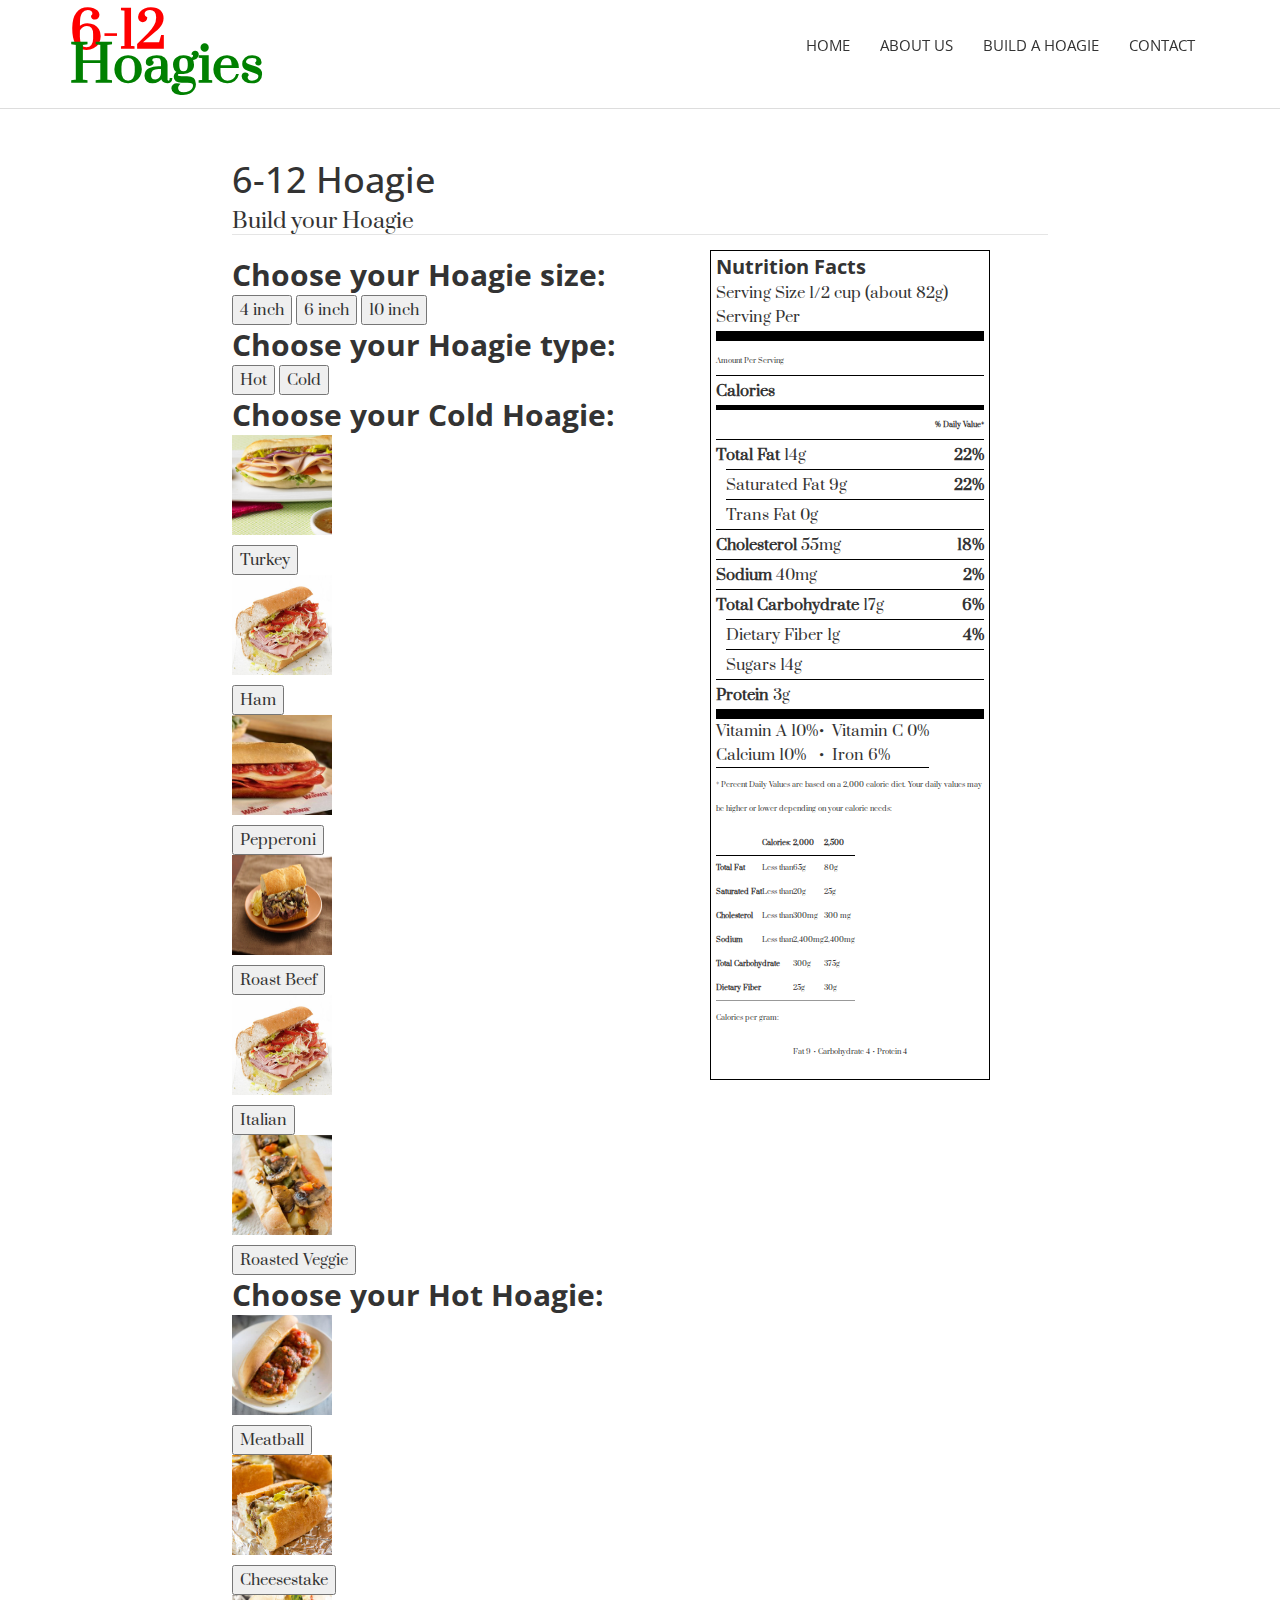
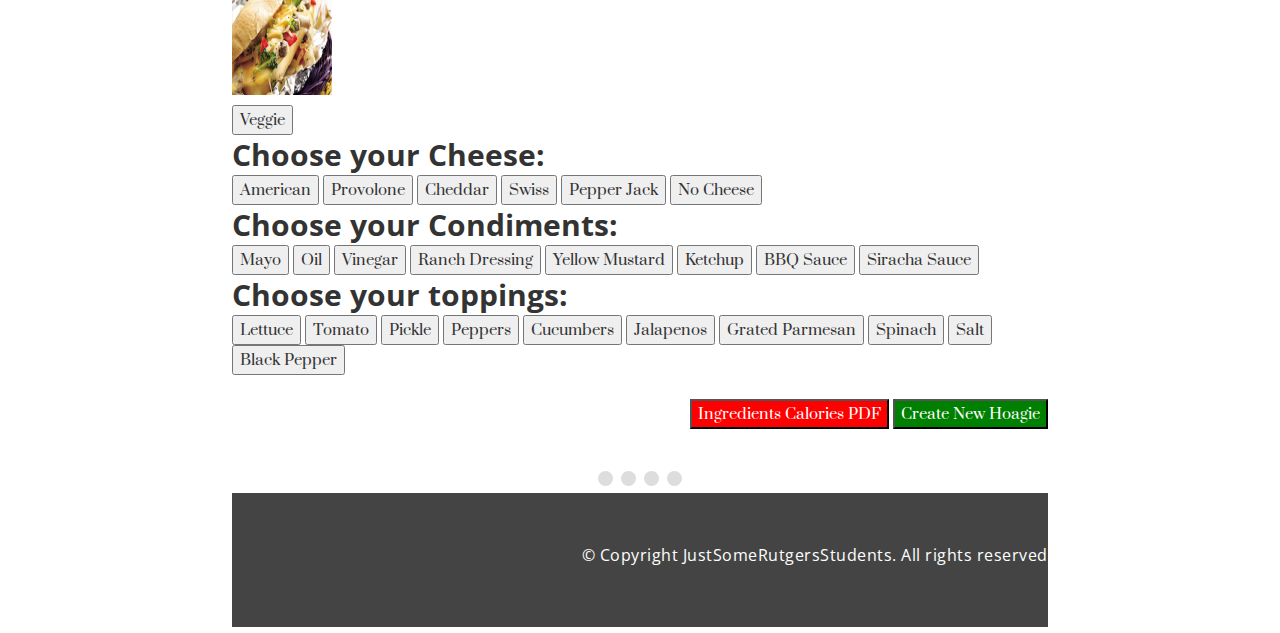
==== HB.html @ 0951b89b "6-12 Website" ====
<!DOCTYPE html>
<html lang="en">
  <head>
    <meta charset="utf-8">
    <meta http-equiv="X-UA-Compatible" content="IE=edge">
    <meta name="viewport" content="width=device-width, initial-scale=1">    
    <title>6-12 | Home</title>

    <!-- Favicon -->
    <link rel="shortcut icon" href="assets/img/favicon.ico" type="image/x-icon">

    <!-- Font awesome -->
    <link href="assets/css/font-awesome.css" rel="stylesheet">
    <!-- Bootstrap -->
    <link href="assets/css/bootstrap.css" rel="stylesheet">     
    <!-- Theme color -->
    <link id="switcher" href="assets/css/theme-color/red-theme.css" rel="stylesheet">     
    <!-- Main style sheet -->
    <link href="style.css" rel="stylesheet">    

   
    <!-- Google Fonts -->

    <!-- Prata for body  -->
    <link href='https://fonts.googleapis.com/css?family=Prata' rel='stylesheet' type='text/css'>
    <!-- Tangerine for small title -->
    <link href='https://fonts.googleapis.com/css?family=Tangerine' rel='stylesheet' type='text/css'>   
    <!-- Open Sans for title -->
    <link href='https://fonts.googleapis.com/css?family=Open+Sans' rel='stylesheet' type='text/css'>

  </head>
  <body>

  <!-- Start header section -->
  <header id="mu-header">  
    <nav class="navbar navbar-default mu-main-navbar" role="navigation">  
      <div class="container">
        <div class="navbar-header">
          <!-- FOR MOBILE VIEW COLLAPSED BUTTON -->
          <button type="button" class="navbar-toggle collapsed" data-toggle="collapse" data-target="#navbar" aria-expanded="false" aria-controls="navbar">
            <span class="sr-only">Toggle navigation</span>
            <span class="icon-bar"></span>
            <span class="icon-bar"></span>
            <span class="icon-bar"></span>
          </button>

          <!-- LOGO -->       

           <!--  Text based logo  -->
          <a class="navbar-brand1" href="index.html"><p style="color:red;">6-12</p><span><p style="color:green;">Hoagies</p></span></a> 

		      <!--  Image based logo  -->
          <!-- <a class="navbar-brand" href="index.html"><img src="assets/img/logo.png" alt="Logo img"></a>  -->
         

        </div>
        <div id="navbar" class="navbar-collapse collapse">
          <ul id="top-menu" class="nav navbar-nav navbar-right mu-main-nav">
            <li><a href="index.html">HOME</a></li>
            <li><a href="#mu-about-us">ABOUT US</a></li>                       
            <li><a href="hoagie_builder.html">BUILD A HOAGIE</a></li>                       
            <li><a href="#mu-contact">CONTACT</a></li> 
          </ul>                            
        </div><!--/.nav-collapse -->       
      </div>          
    </nav> 
  </header>
  <!-- End header section -->

	<!---Hoagie Builder Form Starts -->
	<form id="regForm" action="hoagie_builder_results.html">


	<h1>6-12 Hoagie </h1>

	<fieldset>
		<legend> Build your Hoagie </legend>

		<h2>Choose your Hoagie size:</h2>
		<div class="choosers" id="size"> 
			<button type="button" id="btn--4 inch"> 4 inch </button>
			<button type="button" id="btn--6 inch"> 6 inch </button>
			<button type="button" id="btn--10 inch"> 10 inch </button>
		</div>

		<h2>Choose your Hoagie type:</h2>
		<div class="choosers" id="type"> 
			<button type="button" id="Hot"> Hot </button>
			<button type="button" id="Cold"> Cold </button>
		</div>

		<h2>Choose your Cold Hoagie:</h2>
		<div class="choosers" id="coldType">
			<p><img src="assets/img/turkeyhoagie.jpg" alt="Turkey Hoagie" height="100" width="100"></p>
			<button type="button" id="btn--Turkey"> Turkey </button>
			<p><img src="assets/img/ham.jpeg" alt="Ham Hoagie" height="100" width="100"></p>
			<button type="button" id="btn--Ham"> Ham </button>
			<p><img src="assets/img/pepperoni.jpg" alt="Pepperoni Hoagie" height="100" width="100"></p>
			<button type="button" id="btn--Pepperoni"> Pepperoni </button>
			<p><img src="assets/img/roastbeef.jpg" alt="Roast Beef" height="100" width="100"></p>
			<button type="button" id="btn--Roast Beef"> Roast Beef </button>
			<p><img src="assets/img/italian.jpeg" alt="Italian" height="100" width="100"></p>
			<button type="button" id="btn--Italian"> Italian </button>
			<p><img src="assets/img/roastedveg.jpg" alt="Roasted Vegetables" height="100" width="100"></p>
			<button type="button" id="btn--Roasted Veggie"> Roasted Veggie </button>
			
		</div>

		<h2>Choose your Hot Hoagie:</h2>
		<div class="choosers" id="hotType">
			<p><img src="assets/img/meatball.jpg" alt="Meatball" height="100" width="100"></p>
			<button type="button" id="btn--Meatball"> Meatball </button>
			<p><img src="assets/img/cheesesteak.jpg" alt="Cheesesteak" height="100" width="100"></p>
			<button type="button" id="btn--Cheesestake"> Cheesestake </button>
			<p><img src="assets/img/hotveggie.jpg" alt="Veggie" height="100" width="100"></p>
			<button type="button" id="btn--Veggie"> Veggie </button>
		</div>

			<h2>Choose your Cheese:</h2>
		<div class="choosers" id="cheeses">
			<button type="button" id="btn--American"> American </button>
			<button type="button" id="btn--Provolone"> Provolone </button>
			<button type="button" id="btn--Cheddar"> Cheddar </button>
			<button type="button" id="btn--Swiss"> Swiss </button>
      		<button type="button" id="btn--Pepper Jack"> Pepper Jack </button>
      		<button type="button" id="btn--No Cheese"> No Cheese </button>
		</div>

		<h2>Choose your Condiments:</h2>
		<div class="choosers" id="condiments">

			<button type="button" id="btn--Mayo"> Mayo </button>
      		<button type="button" id="btn--Oil"> Oil </button>
      		<button type="button" id="btn--Vinegar"> Vinegar </button>
      		<button type="button" id="btn--Ranch Dressing"> Ranch Dressing </button>
      		<button type="button" id="btn--Yellow Mustard"> Yellow Mustard </button>
      		<button type="button" id="btn--Ketchup"> Ketchup </button>
			<button type="button" id="btn--BBQ Sauce"> BBQ Sauce </button>
			<button type="button" id="btn--Siracha Sauce"> Siracha Sauce </button>
		</div>

		<h2>Choose your toppings:</h2>
		<div class="choosers" id="topping">
			<button type="button" id="btn--Lettuce"> Lettuce </button>
			<button type="button" id="btn--Tomato"> Tomato </button>
			<button type="button" id="btn--Pickle"> Pickle </button>
			<button type="button" id="btn--Peppers"> Peppers </button>
			<button type="button" id="btn--Cucumbers"> Cucumbers </button>	
			<button type="button" id="btn--Jalapenos"> Jalapenos </button>	
			<button type="button" id="btn--Grated Parmesan"> Grated Parmesan </button>
			<button type="button" id="btn--Spinach"> Spinach </button>
			<button type="button" id="btn--Salt"> Salt </button>
			<button type="button" id="btn--Black Peppers"> Black Pepper </button>      
		</div>


<!---Hoagie Builder Form Results  -->
<div class="formresults">
<section class="performance-facts">
  <header class="performance-facts__header">
    <h1 class="performance-facts__title">Nutrition Facts</h1>
    <p>Serving Size 1/2 cup (about 82g)
      <p>Serving Per </p>
  </header>
  <table class="performance-facts__table">
    <thead>
      <tr>
        <th colspan="3" class="small-info">
          Amount Per Serving
        </th>
      </tr>
    </thead>
    <tbody>
      <tr>
        <th colspan="2">
          <b>Calories</b>
        </th>
        <td>
    <div id="totalEl">
	</div>
        </td>
      </tr>
      <tr class="thick-row">
        <td colspan="3" class="small-info">
          <b>% Daily Value*</b>
        </td>
      </tr>
      <tr>
        <th colspan="2">
          <b>Total Fat</b>
          14g
        </th>
        <td>
          <b>22%</b>
        </td>
      </tr>
      <tr>
        <td class="blank-cell">
        </td>
        <th>
          Saturated Fat
          9g
        </th>
        <td>
          <b>22%</b>
        </td>
      </tr>
      <tr>
        <td class="blank-cell">
        </td>
        <th>
          Trans Fat
          0g
        </th>
        <td>
        </td>
      </tr>
      <tr>
        <th colspan="2">
          <b>Cholesterol</b>
          55mg
        </th>
        <td>
          <b>18%</b>
        </td>
      </tr>
      <tr>
        <th colspan="2">
          <b>Sodium</b>
          40mg
        </th>
        <td>
          <b>2%</b>
        </td>
      </tr>
      <tr>
        <th colspan="2">
          <b>Total Carbohydrate</b>
          17g
        </th>
        <td>
          <b>6%</b>
        </td>
      </tr>
      <tr>
        <td class="blank-cell">
        </td>
        <th>
          Dietary Fiber
          1g
        </th>
        <td>
          <b>4%</b>
        </td>
      </tr>
      <tr>
        <td class="blank-cell">
        </td>
        <th>
          Sugars
          14g
        </th>
        <td>
        </td>
      </tr>
      <tr class="thick-end">
        <th colspan="2">
          <b>Protein</b>
          3g
        </th>
        <td>
        </td>
      </tr>
    </tbody>
  </table>

  <table class="performance-facts__table--grid">
    <tbody>
      <tr>
        <td colspan="2">
          Vitamin A
          10%
        </td>
        <td>
          Vitamin C
          0%
        </td>
      </tr>
      <tr class="thin-end">
        <td colspan="2">
          Calcium
          10%
        </td>
        <td>
          Iron
          6%
        </td>
      </tr>
    </tbody>
  </table>

  <p class="small-info">* Percent Daily Values are based on a 2,000 calorie diet. Your daily values may be higher or lower depending on your calorie needs:</p>

  <table class="performance-facts__table--small small-info">
    <thead>
      <tr>
        <td colspan="2"></td>
        <th>Calories:</th>
        <th>2,000</th>
        <th>2,500</th>
      </tr>
    </thead>
    <tbody>
      <tr>
        <th colspan="2">Total Fat</th>
        <td>Less than</td>
        <td>65g</td>
        <td>80g</td>
      </tr>
      <tr>
        <td class="blank-cell"></td>
        <th>Saturated Fat</th>
        <td>Less than</td>
        <td>20g</td>
        <td>25g</td>
      </tr>
      <tr>
        <th colspan="2">Cholesterol</th>
        <td>Less than</td>
        <td>300mg</td>
        <td>300 mg</td>
      </tr>
      <tr>
        <th colspan="2">Sodium</th>
        <td>Less than</td>
        <td>2,400mg</td>
        <td>2,400mg</td>
      </tr>
      <tr>
        <th colspan="3">Total Carbohydrate</th>
        <td>300g</td>
        <td>375g</td>
      </tr>
      <tr>
        <td class="blank-cell"></td>
        <th colspan="2">Dietary Fiber</th>
        <td>25g</td>
        <td>30g</td>
      </tr>
    </tbody>
  </table>

  <p class="small-info">
    Calories per gram:
  </p>
  <p class="small-info text-center">
    Fat 9
    &bull;
    Carbohydrate 4
    &bull;
    Protein 4
  </p>

</section>
</div>
<!--hoagie builder Form Results ends-->


	

	<div id="finalSandwichEl">
	</div>
	<div id="totalEl">
	</div>








	<br>

	<div style="overflow:auto;">
  		<div style="float:right;">
    		<a href="calories.pdf"><button type="button" id="prevBtn" style="background-color: red; color: white">Ingredients Calories PDF</button></a>
    		<a href="HB.html"><button type="button" id="nextBtn" style="background-color: green; color: white">Create New Hoagie</button></a>
  		</div>
	</div>

	<div style="text-align:center;margin-top:40px;">
		<span class="step"></span>
  		<span class="step"></span>
  		<span class="step"></span>
  		<span class="step"></span>
	</div>
	</fieldset>

	<!--hoagie builder form ends-->




    <!-- Start Footer -->
  <footer id="mu-footer">
    <div class="container">
      <div class="row">
        <div class="col-md-12">
        <div class="mu-footer-area">
          <div class="mu-footer-copyright">
            <p>&copy; Copyright <a rel="nofollow" href="">JustSomeRutgersStudents</a>. All rights reserved.</p>
          </div>         
        </div>
      </div>
      </div>
    </div>
  </footer>

  	<!-- End Footer -->
  
  <!-- jQuery library -->
  <script src="assets/js/jquery.min.js"></script>  
  <!-- Include all compiled plugins (below), or include individual files as needed -->
  <script src="assets/js/bootstrap.js"></script>   
  <!-- Slick slider -->
  <script type="text/javascript" src="assets/js/slick.js"></script>
  <!-- Counter -->
  <script type="text/javascript" src="assets/js/simple-animated-counter.js"></script>
  <!-- Gallery Lightbox -->
  <script type="text/javascript" src="assets/js/jquery.magnific-popup.min.js"></script>
  <!-- Date Picker -->
  <script type="text/javascript" src="assets/js/bootstrap-datepicker.js"></script> 
  <!-- Ajax contact form  -->
  <script type="text/javascript" src="assets/js/app.js"></script>
 
  <!-- Custom js -->
  <script src="assets/js/custom.js"></script> 
  <script src="assets/js/HB-main.js"></source>
  <script src="javascripts/DOMhandler.js"></script> 

  </body>
  </html>
---- assets/css/theme-color/red-theme.css ----
/*=======================================
Template Design By MarkUps.
Author URI : http://www.markups.io/
========================================*/
.scrollToTop {
  background-color: #ee4532;
  border: 2px solid #ee4532;
}

.mu-readmore-btn,
.mu-browsmore-btn,
.mu-main-navbar .mu-main-nav li a:hover, 
.mu-main-navbar .mu-main-nav li a:focus,
.navbar-default .navbar-nav > .active > a, 
.navbar-default .navbar-nav > .active > a:hover, 
.navbar-default .navbar-nav > .active > a:focus,
.mu-top-slider .mu-top-slider-single .mu-top-slider-content .mu-slider-small-title,
.mu-about-us-right ul li:before,
.mu-title .mu-subtitle,
.mu-menu-item-nav li .media .media-body .media-heading a:hover, 
.mu-menu-item-nav li .media .media-body .media-heading a:focus,
.mu-menu-item-nav li .media .media-body .mu-menu-price,
.mu-chef-nav .slick-list li .mu-single-chef .mu-single-chef-info h4,
.mu-footer-copyright p a:hover, 
.mu-footer-copyright p a:focus,
.navbar-default .navbar-nav .open .dropdown-menu > li > a:hover, 
.navbar-default .navbar-nav .open .dropdown-menu > li > a:focus,
.mu-main-navbar .navbar-header .navbar-brand span {
  color: #ee4532;
}

.mu-readmore-btn::after,
.mu-testimonial-slider .slick-dots li,
.mu-chef-nav .slick-dots li,
.mu-top-slider .slick-dots li button,
.mu-opening-hour {
  border: 2px solid #ee4532;
}

.mu-readmore-btn:hover, 
.mu-readmore-btn:focus,
.mu-restaurant-menu li a,
.mu-testimonial-slider .slick-dots .slick-active,
.mu-chef-nav .slick-list li .mu-single-chef .mu-single-chef-social a:hover, 
.mu-chef-nav .slick-list li .mu-single-chef .mu-single-chef-social a:focus,
.mu-footer-social a:hover, 
.mu-footer-social a:hover,
.navbar-default .navbar-toggle .icon-bar,
.mu-chef-nav .slick-dots .slick-active,
.datepicker .datepicker-switch:hover, 
.datepicker .prev:hover, 
.datepicker .next:hover, 
.datepicker tfoot tr th:hover,
.datepicker table tr td.day:hover,
.mu-counter-nav li .mu-single-counter,
.mu-top-slider .slick-dots li.slick-active button::before  {
  background-color: #ee4532;
}

.mu-readmore-btn:hover::after, 
.mu-readmore-btn:focus::after,
.mu-reservation-form input[type="text"]:focus,
.mu-reservation-form input[type="email"]:focus,
.mu-reservation-form select:focus,
.mu-reservation-form textarea:focus,
.mu-contact-form input[type="text"]:focus,
.mu-contact-form input[type="email"]:focus,
.mu-contact-form textarea:focus {
  border-color: #ee4532;
}

.mu-browsmore-btn:hover, 
.mu-browsmore-btn:focus,
.mu-top-slider .slick-prev:hover, 
.mu-top-slider .slick-prev:focus,
.mu-top-slider .slick-next:hover,
.mu-top-slider .slick-next:focus,
.mu-send-btn:hover, 
.mu-send-btn:focus {
  background-color: #ee4532;
  border-color: #ee4532;
}


.mu-restaurant-menu li a:hover, 
.mu-restaurant-menu li a:focus, 
.mu-restaurant-menu li.active a,
.mu-restaurant-menu li.active a:hover,
.mu-restaurant-menu li.active a:focus {
  color: #ee4532;
  border-color: #ee4532 #ee4532 transparent;
}


#mu-reservation .mu-reservation-area .mu-reservation-content h3,
.mu-contact-right .mu-contact-widget h3,
.mu-opening-hour h2 {
  border-bottom: 2px solid #ee4532;
}


.mu-chef-nav .slick-list li .mu-single-chef .mu-single-chef-social a {
  border: 1px solid #ee4532;
  color: #ee4532;
}



/*=======================================
Template Design By MarkUps.
Author URI : http://www.markups.io/
========================================*/
---- style.css ----
/*
  Template Name: OsteriaX
  Author : MarkUps
  Author URI: http://www.markups.io/
  Version: 1.0
  Tags: light, white, restaurant, multi page, landing page, custom-colors, Bootstrap, responsive, html5, css3, Sass, template, web template

*/

/* Table of Content
==================================================
#BASIC TYPOGRAPHY
#HEADER SECTION
#NAVBAR SECTION
#SLIDER SECTION
#ABOUT US SECTION
#COUNTER SECTION
#MENU ITEM SECTION
#RESERVATION SECTION
#GALLERY SECTION
#TESTIMONIAL SECTION
#CHEF SECTION
#CONTACT SECTION
#MAP SECTION
#FOOTER SECTION
#RESPONSIVE DESIGN
*/

body {
  background-color: #ffffff;
  font-family: "Prata", serif;
  color: #333333;
  font-size: 15px;
  overflow-x: hidden;
  line-height: 24px;
}

.no-padding {
  padding: 0;
}


ul {
  padding: 0;
  margin: 0;
  list-style: none;
}

a {
  text-decoration: none;
  color: #333333;
}

a:hover,
a:focus {
  outline: none;
  text-decoration: none;
}

h1, 
h2, 
h3, 
h4, 
h5, 
h6 {
  font-family: "Open Sans", sans-serif;
}

h2 {
  font-size: 30px;
  font-weight: 700;
  line-height: 40px;
  margin: 0;
}

img {
  border: none;
  max-width: 100%;
}

.mu-readmore-btn {
  background-color: #fff;
  font-family: "Open Sans", sans-serif;
  display: inline-block;
  font-size: 16px;
  padding: 15px 35px;
  position: relative;
  -webkit-transition: all 0.5s;
  -moz-transition: all 0.5s;
  -ms-transition: all 0.5s;
  -o-transition: all 0.5s;
  transition: all 0.5s;
}

.mu-readmore-btn::after {
  bottom: 5px;
  content: "";
  left: 5px;
  position: absolute;
  right: 5px;
  top: 5px;
  -webkit-transition: all 0.2s;
  -moz-transition: all 0.2s;
  -ms-transition: all 0.2s;
  -o-transition: all 0.2s;
  transition: all 0.2s;
}

.mu-readmore-btn:hover, 
.mu-readmore-btn:focus {
  color: #fff;
}

.mu-readmore-btn:hover::after, 
.mu-readmore-btn:focus::after {
  bottom: 0px;
  content: "";
  left: 0px;
  right: 0px;
  top: 0px;
}

.mu-browsmore-btn {
  background-color: #fff;
  border: 1px solid #ccc;
  display: inline-block;
  font-size: 16px;
  line-height: 18px;
  letter-spacing: 0.5px;
  padding: 12px 25px;
  -webkit-transition: all 0.5s;
  -moz-transition: all 0.5s;
  -ms-transition: all 0.5s;
  -o-transition: all 0.5s;
  transition: all 0.5s;
}

.mu-browsmore-btn:hover, 
.mu-browsmore-btn:focus {
  color: #fff;
}

.mu-send-btn {
  background-color: transparent;
  border: 1px solid #ccc;
  display: inline-block;
  font-size: 16px;
  padding: 10px 18px;
  -webkit-transition: all 0.5s;
  -moz-transition: all 0.5s;
  -ms-transition: all 0.5s;
  -o-transition: all 0.5s;
  transition: all 0.5s;
}

.mu-send-btn:hover, 
.mu-send-btn:focus {
  color: #fff;
}


/*==================
 HEADER SECTION
====================*/

#mu-header {
  background-color: #fff;
  border-bottom: 1px solid #ddd;
  position: fixed;
  left: 0;
  top: 0;
  right: 0;
  width: 100%;
  z-index: 999;
}


/*==================
 NAVBAR SECTION
====================*/
.mu-main-navbar {
  background-color: transparent;
  border: none;
  padding: 20px 0;
  border-radius: 0;
  margin-bottom: 0;
  -webkit-transition: all 0.5s;
  -moz-transition: all 0.5s;
  -ms-transition: all 0.5s;
  -o-transition: all 0.5s;
  transition: all 0.5s;
}

.mu-main-navbar .mu-main-nav {
  font-family: "Open Sans", sans-serif;
}

.mu-main-navbar .mu-main-nav li a {
  color: #333;
  -webkit-transition: all 0.5s;
  -moz-transition: all 0.5s;
  -ms-transition: all 0.5s;
  -o-transition: all 0.5s;
  transition: all 0.5s;
}

.mu-main-navbar .mu-main-nav .dropdown-menu {
  background-color: #fff;
  border-radius: 0;
}

.mu-main-navbar .mu-main-nav .dropdown-menu li a {
  padding: 10px 20px;
}
.navbar-brand1{
  color: #333;
  font-weight: 700;
  font-size: 50px;  
  padding: 0;
  margin-top: 20px;
  height: 34px;
  width: 180px;
}
.mu-main-navbar .navbar-header .navbar-brand {
  color: #333;
  display: inline-block;
  font-weight: 700;
  font-size: 35px;  
  padding: 0;
  margin-top: 16px;
  height: 34px;
  width: 180px;
  -webkit-transition: all 0.5s;
  -moz-transition: all 0.5s;
  -ms-transition: all 0.5s;
  -o-transition: all 0.5s;
  transition: all 0.5s;
}

.mu-main-navbar .navbar-header .navbar-brand img {
  margin-top: -10px;
}


.mu-main-navbar .navbar-header .navbar-brand-small {
  height: 20px;
  margin-top: 16px;
  width: 105px;
}

.mu-main-navbar .navbar-header .navbar-brand-small span {
  margin-top: -4px;
}

.navbar-default .navbar-nav > .active > a, 
.navbar-default .navbar-nav > .active > a:hover, 
.navbar-default .navbar-nav > .active > a:focus {
  background-color: transparent;
}


/*scrol to top*/

.scrollToTop {
  bottom: 60px;
  color: #fff;
  display: none;
  font-size: 30px;
  line-height: 50px;
  position: fixed;
  right: 20px;
  text-align: center;
  text-decoration: none;
  width: 55px;
  z-index: 999;
  -webkit-transition: all 0.5s ease 0s;
  -moz-transition: all 0.5s ease 0s;
  -ms-transition: all 0.5s ease 0s;
  -o-transition: all 0.5s ease 0s;
  transition: all 0.5s ease 0s;
  height: 55px;
  border-radius: 50%;
}


.scrollToTop:hover,
.scrollToTop:focus {
  color: #fff;
}

/*==================
	SLIDER SECTION
====================*/

#mu-slider {
  display: inline;
  float: left;
  margin-top: 90px;
  width: 100%;
  position: relative;
}

.mu-slider-area {
  display: inline;
  float: left;
  width: 100%;
}

.mu-top-slider {
  display: inline;
  float: left;
  width: 100%;
}

.mu-top-slider-single {
  display: inline;
  float: left;
  position: relative;
  width: 100%;
}

.mu-top-slider .mu-top-slider-single:after {
  background-color: rgba(0, 0, 0, 0.6);
  bottom: 0;
  content: "";
  left: 0;
  position: absolute;
  right: 0;
  top: 0;
  z-index: 9;
}

.mu-top-slider .mu-top-slider-single img {
  width: 100%;
}

.mu-top-slider .mu-top-slider-single .mu-top-slider-content {
  position: absolute;
  left: 15%;
  top: 30%;
  right: 15%;
  text-align: center;
  z-index: 99;
}

.mu-top-slider .mu-top-slider-single .mu-top-slider-content .mu-slider-small-title {
  font-family: "Tangerine", cursive;
  font-size: 100px;
  font-weight: 400;
  line-height: 40px;
}

.mu-top-slider .mu-top-slider-single .mu-top-slider-content .mu-slider-title {
  color: #fff;
  font-size: 70px;
  line-height: 90px;
}

.mu-top-slider .mu-top-slider-single .mu-top-slider-content p {
  color: #fff;
  font-size: 20px;
  margin-bottom: 30px;
  margin-top: 10px;
  padding: 0 30px;
}

.mu-top-slider .slick-prev::before {
  content: "\f177";
  font-family: fontAwesome;
}

.mu-top-slider .slick-next::before {
  content: "\f178";
  font-family: fontAwesome;
}

.mu-top-slider .slick-prev,
.mu-top-slider .slick-next {
  background-color: transparent;
  border: 2px solid #888;
  height: 60px;
  top: 50%;
  width: 70px;
  -webkit-transition: all 0.5s;
  -moz-transition: all 0.5s;
  -ms-transition: all 0.5s;
  -o-transition: all 0.5s;
  transition: all 0.5s;
}

.mu-top-slider .slick-prev::before,
.mu-top-slider .slick-next::before {
  color: #888;
}

.mu-top-slider .slick-prev:hover, 
.mu-top-slider .slick-prev:focus,
.mu-top-slider .slick-next:hover,
.mu-top-slider .slick-next:focus {
  color: #fff;
}

.mu-top-slider .slick-prev:hover::before, 
.mu-top-slider .slick-prev:focus::before,
.mu-top-slider .slick-next:hover::before,
.mu-top-slider .slick-next:focus::before {
  color: #fff;
}

.mu-top-slider .slick-prev {
  left: 20px;
}

.mu-top-slider .slick-next {
  right: 20px;
}

.mu-top-slider .slick-dots {
  bottom: 20px;
}

.mu-top-slider .slick-dots li button {
  border-radius: 50%;
}

.mu-top-slider .slick-dots li button::before {
  color: transparent;
  background: transparent;
  border-radius: 50%;
  -webkit-transition: all 0.5s;
  -o-transition: all 0.5s;
  transition: all 0.5s;
}

.mu-top-slider .slick-dots li.slick-active button::before {
  color: transparent;
  border-radius: 50%;
  opacity: 1;
}


/*==================
	ABOUT US SECTION
====================*/

#mu-about-us {
  display: inline;
  float: left;
  width: 100%;
  padding: 100px 0;
}

.mu-about-us-area {
  display: inline;
  float: left;
  width: 100%;
}

.mu-about-us-right {
  display: inline;
  float: left;
  margin-top: 20px;
  padding-top: 30px;
  padding-left: 15px;
  width: 100%;
}

.mu-about-us-right ul {
  margin-bottom: 20px;
  padding-left: 25px;
}

.mu-about-us-right ul li {
  line-height: 24px;
  margin-bottom: 10px;
}

.mu-about-us-right ul li:before {
  content: "\f0da";
  font-family: fontAwesome;
  margin-right: 10px;
}

.mu-about-us-left {
  display: inline;
  float: left;
  margin-top: 20px;
  padding-top: 30px;
  padding-right: 15px;
  width: 100%;
}

.mu-title {
  display: inline;
  float: left;
  width: 100%;
  margin-bottom: 20px;
  text-align: center;
}

.mu-title .mu-subtitle {
  font-size: 50px;
  font-family: "Tangerine", cursive;
  line-height: 30px;
}

.mu-title h2 {
  color: #000;
  font-size: 35px;
  margin-bottom: 5px;
}


/*==================
 COUNTER SECTION
====================*/

#mu-counter {
  background-attachment: fixed;
  background-image: url("assets/img/counter-bg.jpg");
  background-size: cover;
  display: inline;
  float: left;
  width: 100%;
}

.mu-counter-overlay {
  background-color: rgba(0, 0, 0, 0.8);
  display: inline;
  padding: 100px 0;
  float: left;
  width: 100%;
}

.mu-counter-area {
  display: inline;
  float: left;
  width: 100%;
}

.mu-counter-nav {
  display: inline-block;
  width: 100%;
}

.mu-counter-nav li {
  display: inline-block;
}

.mu-counter-nav li:last-child {
  border-right: none;
}

.mu-counter-nav li .mu-single-counter {
  color: #fff;
  display: inline;
  float: left;
  padding: 25px 0;
  text-align: center;
  width: 100%;
}

.mu-counter-nav li .mu-single-counter span {
  font-family: "Tangerine", cursive;
  font-size: 40px;
}

.mu-counter-nav li .mu-single-counter h3 {
  font-size: 50px;
  font-weight: bold;
  line-height: 40px;
  margin-bottom: 15px;
  margin-top: 10px;
}

.mu-counter-nav li .mu-single-counter h3 span {
  font-family: "Open Sans", sans-serif;
  font-size: 35px;
  font-weight: bold;
  line-height: 40px;
}

.mu-counter-nav li .mu-single-counter h3 sup {
  font-weight: normal;
  display: inline-block;
  font-size: 35px;
}

.mu-counter-nav li .mu-single-counter p {
  font-size: 18px;
  letter-spacing: 1.5px;
  margin-bottom: 0;
}

/*==================
 MENU ITEM SECTION
====================*/

#mu-restaurant-menu {
  display: inline;
  float: left;
  width: 100%;
  padding: 100px 0;
}

.mu-restaurant-menu-area {
  display: inline;
  float: left;
  width: 100%;
}

.mu-restaurant-menu-content {
  display: inline;
  float: left;
  margin-top: 30px;
  width: 100%;
}

.mu-restaurant-menu {
  display: inline-block;
  width: 100%;
  text-align: center;
  border: none;
}

.mu-restaurant-menu li {
  display: inline-block;
  float: none;
}

.mu-restaurant-menu li a {
  font-family: "Open Sans", sans-serif;
  font-size: 18px;
  border-radius: 0;
  color: #fff;
  font-size: 18px;
  margin: 0 15px;
  -webkit-transition: all 0.5s;
  -moz-transition: all 0.5s;
  -ms-transition: all 0.5s;
  -o-transition: all 0.5s;
  transition: all 0.5s;
}

.mu-restaurant-menu li a:hover,
.mu-restaurant-menu .active a,
.mu-restaurant-menu .active a:hover,
.mu-restaurant-menu .active a:focus {
  background-color: #FFF;
}

.mu-tab-content-area {
  display: inline;
  float: left;
  width: 100%;
  padding: 50px 0;
}

.mu-tab-content-left {
  display: inline;
  float: left;
  padding-right: 15px;
  width: 100%;
}

.mu-tab-content-right {
  display: inline;
  float: left;
  padding-left: 15px;
  width: 100%;
}

.mu-menu-item-nav li {
  border-bottom: 1px dashed #ccc;
  display: inline;
  float: left;
  margin-bottom: 20px;
  padding-bottom: 15px;
  width: 100%;
}

.mu-menu-item-nav li:last-child {
  border-bottom: none;
  margin-bottom: 0;
}

.mu-menu-item-nav li .media .media-left {
  width: 110px;
  height: 110px;
}

.mu-menu-item-nav li .media .media-left a,
.mu-menu-item-nav li .media .media-left a img {
  display: block;
  width: 110px;
  height: 110px;
}

.mu-menu-item-nav li .media .media-body .media-heading {
  font-size: 20px;
  margin-bottom: 10px;
}

.mu-menu-item-nav li .media .media-body .media-heading a {
  -webkit-transition: all 0.5s;
  -moz-transition: all 0.5s;
  -ms-transition: all 0.5s;
  -o-transition: all 0.5s;
  transition: all 0.5s;
}

.mu-menu-item-nav li .media .media-body .mu-menu-price {
  font-size: 16px;
  font-weight: bold;
  letter-spacing: 1.5px;
  line-height: 20px;
}

.mu-menu-item-nav li .media .media-body p {
  margin-top: 10px;
  font-size: 14px;
}

/*==================
RESERVATION SECTION
====================*/

#mu-reservation {
  background-color: #222;
  display: inline;
  float: left;
  padding: 100px 0;
  width: 100%;
}

.mu-reservation-area {
  display: inline;
  float: left;
  width: 100%;
}

.mu-reservation-area .mu-title h2 {
  color: #fff;
}

.mu-reservation-content {
  display: inline;
  float: left;
  margin-top: 20px;
  padding: 0 100px;
  width: 100%;
}

.mu-reservation-content h3 {
  color: #fff;
  display: inline-block;
  padding-bottom: 10px;
  font-weight: bold;
}

.mu-reservation-content p {
  color: #fff;
  letter-spacing: 0.5px;
  padding: 0 50px;
  text-align: center;
}

.mu-reservation-left {
  display: inline;
  float: left;
  margin-top: 30px;
  width: 100%;
}

.mu-reservation-form .form-control {
  margin-bottom: 20px;
}

.mu-reservation-form input[type="text"],
.mu-reservation-form input[type="email"] {
  border-radius: 0;
  color: #000;
  height: 40px;
}

.mu-reservation-form input[type="text"]:focus,
.mu-reservation-form input[type="email"]:focus {
  box-shadow: none;
}

.mu-reservation-form input[type="text"]::-webkit-input-placeholder,
.mu-reservation-form input[type="email"]::-webkit-input-placeholder {
  color: #555;
}

.mu-reservation-form input[type="text"]:-moz-placeholder,
.mu-reservation-form input[type="email"]:-moz-placeholder {
  color: #555;
}

.mu-reservation-form input[type="text"]::-moz-placeholder,
.mu-reservation-form input[type="email"]::-moz-placeholder {
  color: #555;
}

.mu-reservation-form input[type="text"]:-ms-input-placeholder,
.mu-reservation-form input[type="email"]:-ms-input-placeholder {
  color: #555;
}

.mu-reservation-form select {
  border-radius: 0;
  height: 40px;
}

.mu-reservation-form select:focus {
  box-shadow: none;
}

.mu-reservation-form select option {
  margin-bottom: 10px;
  color: #000;
}

.mu-reservation-form textarea {
  border-radius: 0;
  color: #000;
  padding: 10px;
}

.mu-reservation-form textarea:focus {
  box-shadow: none;
}

.mu-reservation-form textarea::-webkit-input-placeholder {
  color: #555;
}

 .mu-reservation-form textarea:-moz-placeholder {
  color: #555;
}

.mu-reservation-form textarea::-moz-placeholder {
  color: #555;
}

.mu-reservation-form textarea:-ms-input-placeholder {
  color: #555;
}

.mu-reservation-form button[type="submit"] {
  border: none;
  margin-top: 20px;
  margin-left: 15px;
}

.datepicker {
  border-radius: 0;
  padding: 6px 10px;
}

.datepicker .datepicker-switch, 
.datepicker .prev, 
.datepicker .next, 
.datepicker tfoot tr th {
  font-size: 20px;
}

.table-condensed > thead > tr > th, 
.table-condensed > tbody > tr > th, 
.table-condensed > tfoot > tr > th, 
.table-condensed > thead > tr > td, 
.table-condensed > tbody > tr > td, 
.table-condensed > tfoot > tr > td {
  padding: 6px;
}

.datepicker table tr td.day:hover {
  color: #fff;
}

.mu-reservation-right {
  background-color: #fff;
  display: inline;
  float: left;
  margin-top: 40px;
  width: 100%;
  padding: 10px;
}

.mu-opening-hour {
  display: inline;
  float: left;
  width: 100%;
  padding: 10px;
}

.mu-opening-hour h2 {
  font-family: "Tangerine", cursive;
  font-size: 50px;
  margin: 10px 15px 20px;
  padding-bottom: 15px;
  text-align: center;
}

.mu-opening-hour ul li {
  margin-bottom: 25px;
  letter-spacing: 2px;
}

.mu-opening-hour ul p{
  color: #000;
  margin-bottom: 0;
  text-transform: uppercase;
  font-size: 14px;
  font-weight: 600;
}

/*==================
 GALLERY SECTION
====================*/

#mu-gallery {
  display: inline;
  float: left;
  padding: 100px 0;
  width: 100%;
}

.mu-gallery-area {
  display: inline;
  float: left;
  width: 100%;
}

.mu-gallery-content {
  display: inline;
  float: left;
  width: 100%;
}

.mu-gallery-body {
  display: inline;
  float: left;
  width: 100%;
  margin-top: 50px;
}

.mu-single-gallery {
  display: inline;
  float: left;
  margin-bottom: 30px;
  width: 33.33%;
}

.mu-single-gallery:last-child {
  margin-bottom: 0px;
}

.mu-single-gallery .mu-single-gallery-item {
  display: inline;
  float: left;
  width: 100%;
  position: relative;
}

.mu-single-gallery .mu-single-gallery-item:hover .mu-single-gallery-info {
  background-color: rgba(0, 0, 0, 0.8);
  opacity: 1;
}

.mu-single-gallery .mu-single-gallery-item .mu-single-gallery-img {
  display: inline;
  float: left;
  overflow: hidden;
  width: 100%;
}

.mu-single-gallery .mu-single-gallery-item .mu-single-gallery-img img {
  
  -webkit-transition: all 0.8s;
  -moz-transition: all 0.8s;
  -ms-transition: all 0.8s;
  -o-transition: all 0.8s;
  transition: all 0.8s;
}

.mu-single-gallery .mu-single-gallery-item .mu-single-gallery-info {
  background-color: rgba(0, 0, 0, 0.8);
  position: absolute;
  left: 0;
  top: 0;
  right: 0;
  bottom: 0;
  text-align: center;
  padding-top: 28%;
  opacity: 0;
  -webkit-transition: all 0.8s;
  -moz-transition: all 0.8s;
  -ms-transition: all 0.8s;
  -o-transition: all 0.8s;
  transition: all 0.8s;
}


/*==================
  TESTIMONIAL SECTION
====================*/

#mu-client-testimonial {
  background-image: url("assets/img/testimonial-bg.jpg");
  background-size: cover;
  background-attachment: fixed;
  display: inline;
  float: left;
  width: 100%;
}

#mu-client-testimonial .mu-overlay {
  background-color: rgba(0, 0, 0, 0.8);
  display: inline;
  float: left;
  padding: 70px 0 100px;
  width: 100%;
}

#mu-client-testimonial .mu-title h2 {
  color: #fff;
}

.mu-client-testimonial-area {
  display: inline;
  float: left;
  width: 100%;
}

.mu-testimonial-content {
  display: inline;
  float: left;
  width: 100%;
}

.mu-testimonial-slider {
  display: inline;
  float: left;
  width: 100%;
}

.mu-testimonial-slider li {
  display: inline;
  float: left;
  width: 100%;
}

.mu-testimonial-slider li .mu-testimonial-single {
  display: inline;
  float: left;
  padding: 0 150px;
  position: relative;
  width: 100%;
}

.mu-testimonial-slider li .mu-testimonial-single .mu-testimonial-info {
  display: inline;
  float: left;
  width: 100%;
  text-align: center;
}

.mu-testimonial-slider li .mu-testimonial-single .mu-testimonial-info p {
  color: #fff;
  font-size: 20px;
  letter-spacing: 0.5px;
  line-height: 35px;
  margin-top: 30px;
  padding: 0;
  position: relative;
  z-index: 20;
}

.mu-testimonial-slider li .mu-testimonial-single .mu-testimonial-info p:before {
  content: '\f10e';
  font-family: fontAwesome;
  font-size: 50px;
  left: 1%;
  position: absolute;
  text-align: center;
  top: 20%;
  opacity: 0.6;
  width: 100%;
  z-index: -10;
}

.mu-testimonial-slider li .mu-testimonial-single .mu-testimonial-bio {
  color: #fff;
  display: inline-block;
  float: left;
  margin-top: 5px;
  margin-bottom: 25px;
  position: relative;
  text-align: center;
  width: 100%;
  z-index: 30;
}

.mu-testimonial-slider li .mu-testimonial-single .mu-testimonial-bio p {
  display: inline-block;
  font-size: 18px;
  font-weight: bold;
  font-family: "Open Sans", sans-serif;
  letter-spacing: 1px;
  margin-bottom: 0;
  min-width: 175px;
  padding-top: 10px;
}

.mu-testimonial-slider .slick-dots {
  text-align: center;
}

.mu-testimonial-slider .slick-dots li {
  border-radius: 50%;
  width: 20px;
  display: inline-block;
  float: none;
  -webkit-transition: all 0.5s;
  -moz-transition: all 0.5s;
  -ms-transition: all 0.5s;
  -o-transition: all 0.5s;
  transition: all 0.5s;
}

.mu-testimonial-slider .slick-dots li button {
  display: none;
}


/*==================
  CHEF SECTION
====================*/


#mu-chef {
  display: inline;
  float: left;
  padding: 100px 0;
  width: 100%;
}

.mu-chef-area {
  display: inline;
  float: left;
  width: 100%;
}

.mu-chef-content {
  display: inline;
  float: left;
  margin-top: 30px;
  padding-bottom: 60px;
  width: 100%;
}

.mu-chef-nav {
  display: inline;
  float: left;
  text-align: center;
  width: 100%;
}

.mu-chef-nav .slick-list li {
  background-color: #f8f8f8;
  display: inline-block;
  margin: 0 5px;
  width: 22%;
  overflow: hidden;
}

.mu-chef-nav .slick-list li:first-child {
  margin-left: 0;
}

.mu-chef-nav .slick-list li:last-child {
  margin-right: 0;
}

.mu-chef-nav .slick-list li .mu-single-chef {
  display: inline;
  float: left;
  width: 100%;
  position: relative;
}

.mu-chef-nav .slick-list li .mu-single-chef:hover .mu-single-chef-social {
  bottom: 0;
  opacity: 1;
}

.mu-chef-nav .slick-list li .mu-single-chef .mu-single-chef-img {
  display: inline;
  float: left;
  width: 100%;
}

.mu-chef-nav .slick-list li .mu-single-chef .mu-single-chef-img img {
  width: 100%;
}

.mu-chef-nav .slick-list li .mu-single-chef .mu-single-chef-info {
  display: inline;
  float: left;
  padding: 10px 10px 20px;
  width: 100%;
}

.mu-chef-nav .slick-list li .mu-single-chef .mu-single-chef-info h4 {
  margin-bottom: 5px;
}

.mu-chef-nav .slick-list li .mu-single-chef .mu-single-chef-info span {
  font-size: 14px;
  letter-spacing: 0.5px;
}

.mu-chef-nav .slick-list li .mu-single-chef .mu-single-chef-social {
  background-color: #000;
  position: absolute;
  bottom: -100%;
  left: 0;
  right: 0;
  padding: 23px 20px;
  text-align: center;
  opacity: 0;
  -webkit-transition: all 0.5s;
  -moz-transition: all 0.5s;
  -ms-transition: all 0.5s;
  -o-transition: all 0.5s;
  transition: all 0.5s;
}

.mu-chef-nav .slick-list li .mu-single-chef .mu-single-chef-social a {
  display: inline-block;
  margin: 0 5px;
  padding: 5px;
  text-align: center;
  width: 35px;
  -webkit-transition: all 0.5s;
  -moz-transition: all 0.5s;
  -ms-transition: all 0.5s;
  -o-transition: all 0.5s;
  transition: all 0.5s;
}

.mu-chef-nav .slick-list li .mu-single-chef .mu-single-chef-social a:hover, 
.mu-chef-nav .slick-list li .mu-single-chef .mu-single-chef-social a:focus {
  color: #fff;
}

.mu-chef-nav .slick-dots {
  text-align: center;
  margin-bottom: -30px;
}

.mu-chef-nav .slick-dots li {
  border-radius: 50%;
  width: 20px;
  display: inline-block;
  float: none;
  -webkit-transition: all 0.5s;
  -moz-transition: all 0.5s;
  -ms-transition: all 0.5s;
  -o-transition: all 0.5s;
  transition: all 0.5s;
}

.mu-chef-nav .slick-dots li button {
  display: none;
}



/*==================
 CONTACT SECTION
====================*/

#mu-contact {
  background-color: #f8f8f8;
  display: inline;
  float: left;
  padding: 100px 0;
  width: 100%;
}

.mu-contact-area {
  display: inline;
  float: left;
  width: 100%;
}

.mu-contact-content {
  display: inline;
  float: left;
  margin-top: 30px;
  width: 100%;
}

.mu-contact-left {
  display: inline;
  float: left;
  font-family: "Open Sans", sans-serif;
  width: 100%;
}

.mu-contact-left .form-group {
  margin-bottom: 25px;
}

.mu-contact-left .form-group label {
  font-size: 16px;
  margin-bottom: 8px;
  letter-spacing: 0.5px;
}

.mu-contact-form input[type="text"],
.mu-contact-form input[type="email"] {
  color: #000;
  border-radius: 0;
  height: 40px;
}

.mu-contact-form input[type="text"]:focus,
.mu-contact-form input[type="email"]:focus {
  box-shadow: none;
}

.mu-contact-form textarea {
  color: #000;
  border-radius: 0;
  padding: 10px;
}

.mu-contact-form textarea:focus {
  box-shadow: none;
}

.mu-contact-right {
  display: inline;
  float: left;
  padding: 0 30px;
  width: 100%;
}

.mu-contact-right .mu-contact-widget {
  display: inline;
  float: left;
  margin-bottom: 25px;
  width: 100%;
}

.mu-contact-right .mu-contact-widget h3 {
  margin-top: 0px;
  padding-bottom: 10px;
  display: inline-block;
}

.mu-contact-right .mu-contact-widget > p {
  letter-spacing: 0.5px;
  line-height: 26px;
}

.mu-contact-right .mu-contact-widget address {
  margin-top: 20px;
}

.mu-contact-right .mu-contact-widget address p {
  letter-spacing: 0.5px;
}

.mu-contact-right .mu-contact-widget address p i {
  margin-right: 10px;
  width: 20px;
  text-align: center;
}

.mu-contact-right .mu-contact-widget address p span {
  display: inline-block;
  margin-right: 20px;
  min-width: 130px;
}

#form-messages {
  margin-bottom: 10px;
    background-color: #fff;
}

.success {
  padding: 1em;
  margin-bottom: 0.75rem;
  text-shadow: 0 1px 0 rgba(255, 255, 255, 0.5);
  color: #468847;
  background-color: #dff0d8;
  border: 1px solid #d6e9c6;
  -webkit-border-radius: 4px;
   -moz-border-radius: 4px;
        border-radius: 4px;
}

.error {
  padding: 1em;
  margin-bottom: 0.75rem;
  text-shadow: 0 1px 0 rgba(255, 255, 255, 0.5);
  color: #b94a48;
  background-color: #f2dede;
  border: 1px solid rgba(185, 74, 72, 0.3);
  -webkit-border-radius: 4px;
   -moz-border-radius: 4px;
        border-radius: 4px;
}

/*==================
 MAP SECTION
====================*/

#mu-map {
  display: inline;
  float: left;
  height: 450px;
  width: 100%;
}

#mu-map iframe {
  width: 100%;
  height: 100%;
}

/*==================
 FOOTER SECTION
====================*/

#mu-footer {
  background-color: #444;
  display: inline;
  float: left;
  padding: 50px 0;
  width: 100%;
}

.mu-footer-area {
  display: inline;
  float: left;
  width: 100%;
  text-align: center;
}

.mu-footer-social {
  display: inline;
  float: left;
  width: 100%;
  text-align: center;
  margin-bottom: 10px;
}

.mu-footer-social a {
  background-color: #555;
  border-radius: 50%;
  color: #fff;
  display: inline-block;
  font-size: 20px;
  height: 45px;
  line-height: 47px;
  margin: 5px;
  text-align: center;
  width: 45px;
  -webkit-transition: all 0.5s;
  -moz-transition: all 0.5s;
  -ms-transition: all 0.5s;
  -o-transition: all 0.5s;
  transition: all 0.5s;
}

.mu-footer-copyright {
  display: inline;
  float: left;
  width: 100%;
}

.mu-footer-copyright p {
  font-family: "Open Sans", sans-serif;
  font-size: 16px;
  letter-spacing: 0.5px;
  color: #fff;
}

.mu-footer-copyright p a {
  color: #fff;
}

/*HOAGIE BUILDER STYLE /*
/* Style the form */
#regForm {
  background-color: #ffffff;
  margin: 100px auto;
  padding: 40px;
  width: 70%;
  min-width: 300px;
}

/* Style the input fields */
input {
  padding: 10px;
  width: 100%;
  font-size: 17px;
  font-family: Raleway;
  border: 1px solid #aaaaaa;
}

/* Mark input boxes that gets an error on validation: */
input.invalid {
  background-color: #ffdddd;
}

/* Hide all steps by default: */
.tab {
  display: none;
}
.box {
  display: inline-block;
  padding-right: 100px;
  white-space: nowrap;
}
/* Make circles that indicate the steps of the form: */
.step {
  height: 15px;
  width: 15px;
  margin: 0 2px;
  background-color: #bbbbbb;
  border: none;
  border-radius: 50%;
  display: inline-block;
  opacity: 0.5;
}

/* Mark the active step: */
.step.active {
  opacity: 1;
}

/* Mark the steps that are finished and valid: */
.step.finish {
  background-color: #4CAF50;
}

/*END OF FORM STYLE*/

/*==================
 RESPONSIVE DESIGN
====================*/

@media (max-width: 1199px) {

  .mu-main-navbar .mu-main-nav li a {
    padding-left: 10px;
    padding-right: 10px;
  }

  .mu-top-slider .mu-top-slider-single .mu-top-slider-content {
    position: absolute;
    left: 5%;
    top: 15%;
    right: 5%;
  }

  .mu-top-slider .mu-top-slider-single .mu-top-slider-content .mu-slider-small-title {
    font-size: 80px;
  }

  .mu-top-slider .mu-top-slider-single .mu-top-slider-content .mu-slider-title {
    font-size: 55px;
    line-height: 70px;
  }

  .mu-reservation-content {
    padding: 0;
  }

  .mu-testimonial-slider li .mu-testimonial-single {
    padding: 0 50px;
  }

  .mu-chef-nav .slick-list li .mu-single-chef .mu-single-chef-social {
    padding: 23px 5px;
  }

  .mu-single-gallery .mu-single-gallery-item .mu-single-gallery-info {
  padding-top: 26%;
  }

  
}
/* Hoagie Builder Nutrional Value Style */
.formresults {
  position: absolute;
  left: 50%;
  top: 20%;
  padding: 50px;
}
.performance-facts {
  border: 1px solid black;
  margin: 20px;
  float: left;
  width: 280px;
  padding: 0.5rem;
  table {
    border-collapse: collapse;
  }
}
.performance-facts__title {
  font-weight: bold;
  font-size: 2rem;
  margin: 0 0 0.25rem 0;
}
.performance-facts__header {
  border-bottom: 10px solid black;
  padding: 0 0 0.25rem 0;
  margin: 0 0 0.5rem 0;
  p {
    margin: 0;
  }
}
.performance-facts__table {
  width: 100%;
  thead tr {
    th,
    td {
      border: 0;
    }
  }
  th,
  td {
    font-weight: normal;
    text-align: left;
    padding: 0.25rem 0;
    border-top: 1px solid black;
    white-space: nowrap;
  }
  td {
    &:last-child {
      text-align: right;
    }
  }
  .blank-cell {
    width: 1rem;
    border-top: 0;
  }
  .thick-row {
    th,
    td {
      border-top-width: 5px;
    }
  }
}
.small-info {
  font-size: 0.7rem;
}

.performance-facts__table--small {
  @extend .performance-facts__table;
  border-bottom: 1px solid #999;
  margin: 0 0 0.5rem 0;
  thead {
    tr {
      border-bottom: 1px solid black;
    }
  }
  td {
    &:last-child {
      text-align: left;
    }
  }
  th,
  td {
    border: 0;
    padding: 0;
  }
}

.performance-facts__table--grid {
  @extend .performance-facts__table;
  margin: 0 0 0.5rem 0;
  td {
    &:last-child {
      text-align: left;
      &::before {
        content: "•";
        font-weight: bold;
        margin: 0 0.25rem 0 0;
      }
    }
  }
}

.text-center {
  text-align: center;
}
.thick-end {
  border-bottom: 10px solid black;
}
.thin-end {
  border-bottom: 1px solid black;
}


@media (max-width: 991px) {


  .mu-main-navbar .mu-main-nav li a {
    padding-left: 5px;
    padding-right: 5px;
    font-size: 14px;
  }

  .mu-top-slider-content .mu-reservation-btn {
    display: none;
  }

  .mu-about-us-left,
  .mu-reservation-form {
    text-align: center;
  }
  
  .mu-reservation-right {
    margin-top: 60px;
  }
  
  #mu-contact .mu-contact-area .mu-contact-content .mu-contact-right {
    margin-top: 50px;
    padding: 0;
  }

  #mu-gallery .mu-gallery-area .mu-gallery-content .mu-gallery-body .mu-single-gallery .mu-single-gallery-item .mu-single-gallery-info {
    padding-top: 22%;
  }

  #mu-client-testimonial .mu-client-testimonial-area .mu-testimonial-content .mu-testimonial-slider li .mu-testimonial-single {
    padding: 0 60px;
  }

  #mu-client-testimonial .mu-client-testimonial-area .mu-testimonial-content .mu-testimonial-slider li .mu-testimonial-single .mu-testimonial-info p::before {
    top: 40%;
  }


}


@media (max-width: 767px) {

  #mu-header {
    padding: 0 15px;
  }

  .navbar-default .navbar-toggle {
    border-radius: 0px;
  }

  .navbar-default .navbar-toggle:hover, 
  .navbar-default .navbar-toggle:focus {
    background-color: #fff;
  }

  .mu-main-navbar .mu-main-nav {
    background-color: #fff;
    text-align: center;
  }

  .navbar-default .navbar-nav .open .dropdown-menu > li > a:hover, 
  .navbar-default .navbar-nav .open .dropdown-menu > li > a:focus {
    background-color: #fff;
  }

  #mu-counter .mu-counter-overlay .mu-counter-area .mu-counter-nav li {
    margin-top: 10px;
    margin-bottom: 10px;
    border-right: none;
  }
   
}


@media (max-width: 640px) {
  
  .navbar-default .navbar-toggle:hover, 
  .navbar-default .navbar-toggle:focus {
    background-color: #fff;
  }

  #mu-slider .mu-slider-area .mu-top-slider .mu-top-slider-single .mu-top-slider-content .mu-slider-title {
    font-size: 50px;
    line-height: 75px;
  }

 .mu-top-slider .mu-top-slider-single .mu-top-slider-content {
    top: 18%;
  }

  #mu-restaurant-menu .mu-restaurant-menu-area .mu-restaurant-menu-content .mu-restaurant-menu li a {
    font-size: 16px;
    margin: 0 5px;
  }

  #mu-gallery .mu-gallery-area .mu-gallery-content .mu-gallery-body .mu-single-gallery .mu-single-gallery-item .mu-single-gallery-info {
    padding-top: 18%;
  }

  #mu-client-testimonial .mu-client-testimonial-area .mu-testimonial-content .mu-testimonial-slider li .mu-testimonial-single {
    padding: 0;
  }

  .mu-testimonial-slider li .mu-testimonial-single .mu-testimonial-info p {
    font-size: 16px;
    line-height: 30px;
  }

  #mu-chef .mu-chef-area .mu-chef-content .mu-chef-nav .slick-list li .mu-single-chef .mu-single-chef-social a {
    margin: 0 3px;
    padding: 3px 0;
    width: 30px;
  }

  .mu-top-slider .slick-dots {
    display: none !important;
  } 

  .mu-top-slider .mu-top-slider-single .mu-top-slider-content .mu-slider-small-title {
    font-size: 45px;
    line-height: 35px;
  }

  .mu-top-slider .mu-top-slider-single .mu-top-slider-content p {
    font-size: 14px;
    margin-bottom: 0;
    margin-top: 0px;
    padding: 0 5px;
  }

  #mu-slider .mu-slider-area .mu-top-slider .mu-top-slider-single .mu-top-slider-content .mu-slider-title {
    font-size: 30px;
    line-height: 50px;
  }

}


@media (max-width: 480px) {

  .mu-top-slider .mu-top-slider-single .mu-top-slider-content {
   top: 20%;
  }

  .mu-top-slider .mu-top-slider-single .mu-top-slider-content p {
    display: none;
  }
 
  .mu-reservation-content p {
    padding: 0;
  }


  .mu-title {
    margin-bottom: 0;
  }

  #mu-client-testimonial .mu-client-testimonial-area .mu-testimonial-content .mu-testimonial-slider li .mu-testimonial-single {
    padding: 0;
  }

  #mu-subscription .mu-subscription-area .mu-subscription-form input[type="text"] {
    width: 100%;
    margin-bottom: 20px;
  }

  #mu-subscription .mu-subscription-area {
    padding: 0;
    text-align: center;
  }

  #mu-subscription .mu-subscription-area .mu-subscription-form .mu-readmore-btn {
    width: auto;
  }

  #mu-gallery .mu-gallery-area .mu-gallery-content .mu-gallery-body .mu-single-gallery {
    width: 100%;
  }

   #mu-gallery .mu-gallery-area .mu-gallery-content .mu-gallery-body .mu-single-gallery .mu-single-gallery-item .mu-single-gallery-info {
    padding-top: 30%;
  }

  #mu-map {
    height: 350px;
  }

  #mu-restaurant-menu .mu-restaurant-menu-area .mu-restaurant-menu-content .mu-restaurant-menu li {
    margin-bottom: 10px;
  }
  
  
}

@media (max-width: 360px) {

  #mu-slider .mu-slider-area .mu-top-slider .mu-top-slider-single .mu-top-slider-content .mu-slider-title {
    font-size: 22px;
    line-height: 30px;
  }

  .mu-top-slider .mu-top-slider-single .mu-top-slider-content .mu-slider-small-title {
    font-size: 30px;
    line-height: 25px;
  }

  #mu-restaurant-menu .mu-restaurant-menu-area .mu-restaurant-menu-content .mu-restaurant-menu li {
    margin-bottom: 12px;
  }

  #mu-about-us {
    padding: 100px 0 50px;
  }

  #mu-restaurant-menu {
    padding-bottom: 0px;
  }

  #mu-reservation .mu-reservation-area .mu-reservation-content {
    padding: 0;
  }

  .mu-opening-hour h2 {
    font-size: 42px;
    padding-bottom: 10px;
  }

  .mu-title h2 {
    font-size: 28px;
  }

  #mu-client-testimonial .mu-client-testimonial-area .mu-testimonial-content .mu-testimonial-slider li .mu-testimonial-single .mu-testimonial-info p {
    font-size: 16px;
    line-height: 24px;
  }
  
  #mu-contact .mu-contact-area .mu-contact-content .mu-contact-right {
    text-align: center;
  }

  #mu-contact .mu-contact-area .mu-contact-content .mu-contact-right .mu-contact-widget address {
    text-align: left;
  }

  #mu-contact {
    padding: 100px 0 50px;
  }

  #mu-gallery .mu-gallery-area .mu-gallery-content .mu-gallery-body .mu-single-gallery .mu-single-gallery-item .mu-single-gallery-info {
    padding-top: 27%;
  }

  #mu-footer .mu-footer-area .mu-footer-social a {
    font-size: 18px;
  }

  .mu-menu-item-nav li {
    text-align: center;
  }

  #mu-restaurant-menu .mu-restaurant-menu-area .mu-restaurant-menu-content .mu-tab-content-area .mu-menu-item-nav li .media .media-left {
    height: auto;
    width: 100%;
    margin-right: 0;
    float: left;
  }

  #mu-restaurant-menu .mu-restaurant-menu-area .mu-restaurant-menu-content .mu-tab-content-area .mu-menu-item-nav li .media .media-left a{
    display: inline-block;
    margin-bottom: 10px;
  }

  #mu-restaurant-menu .mu-restaurant-menu-area .mu-restaurant-menu-content .mu-tab-content-area .mu-menu-item-nav li .media .media-left a img {
    display: inline-block;
  }

  #mu-map {
    height: 250px;
  }

  .mu-contact-form .mu-send-btn {
    width: 100%;
  }

}


@media (max-width: 320px) {

  #mu-gallery .mu-gallery-area .mu-gallery-content .mu-gallery-body .mu-single-gallery .mu-single-gallery-item .mu-single-gallery-info {
    padding-top: 25.5%;
  }

  
}
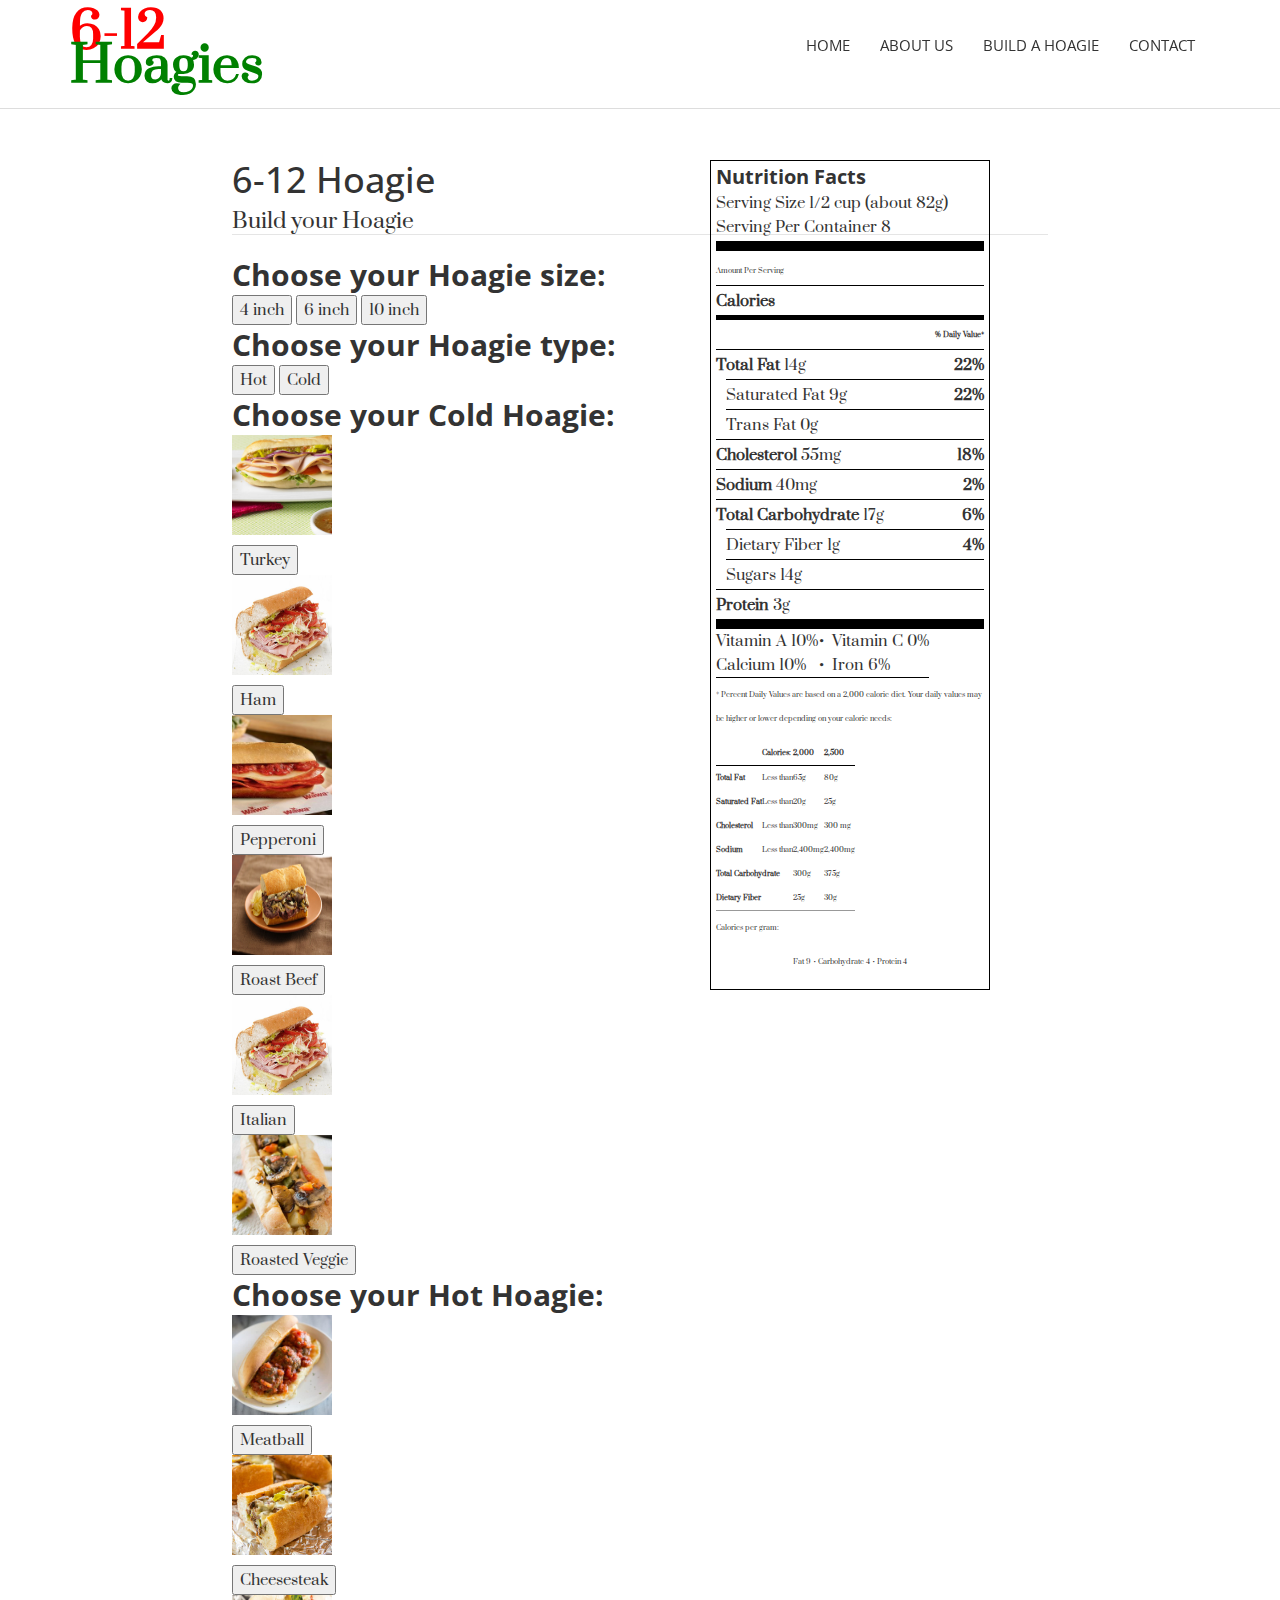
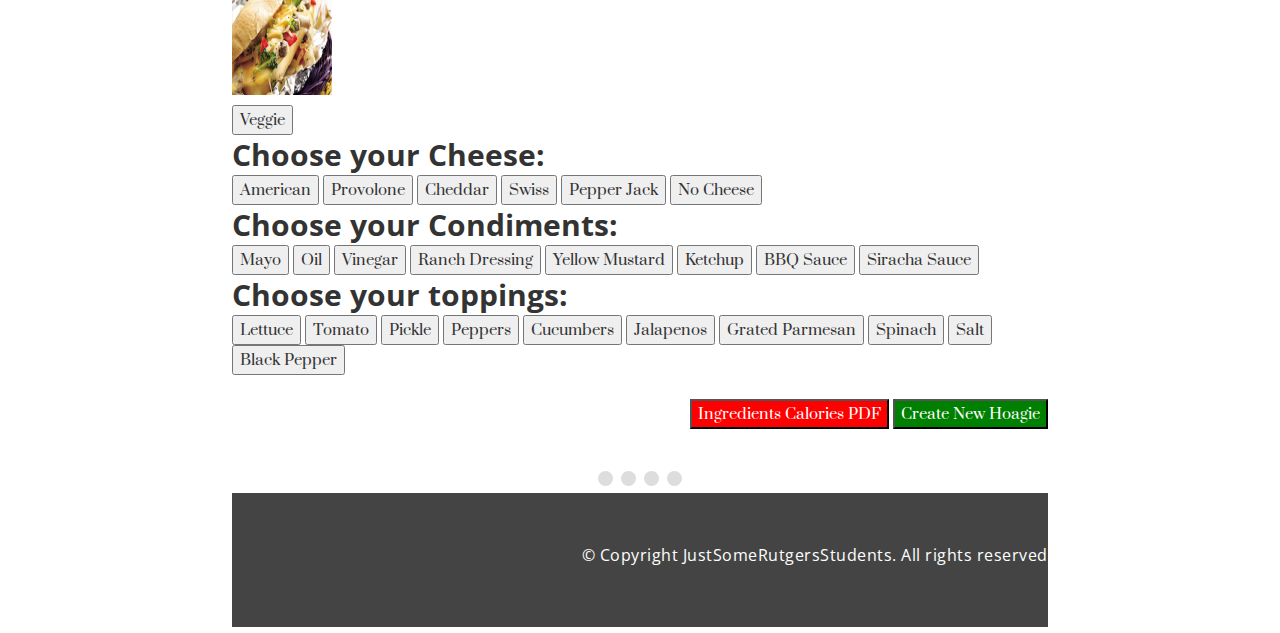
==== commit 9f690f86: "Add files via upload" ====
--- a/HB.html
+++ b/HB.html
@@ -111,7 +111,7 @@
 			<p><img src="assets/img/meatball.jpg" alt="Meatball" height="100" width="100"></p>
 			<button type="button" id="btn--Meatball"> Meatball </button>
 			<p><img src="assets/img/cheesesteak.jpg" alt="Cheesesteak" height="100" width="100"></p>
-			<button type="button" id="btn--Cheesestake"> Cheesestake </button>
+			<button type="button" id="btn--Cheesesteak"> Cheesesteak </button>
 			<p><img src="assets/img/hotveggie.jpg" alt="Veggie" height="100" width="100"></p>
 			<button type="button" id="btn--Veggie"> Veggie </button>
 		</div>
@@ -160,7 +160,7 @@
   <header class="performance-facts__header">
     <h1 class="performance-facts__title">Nutrition Facts</h1>
     <p>Serving Size 1/2 cup (about 82g)
-      <p>Serving Per </p>
+      <p>Serving Per Container 8</p>
   </header>
   <table class="performance-facts__table">
     <thead>
--- a/assets/css/theme-color/red-theme.css
+++ b/assets/css/theme-color/red-theme.css
@@ -1,113 +1,113 @@
-
-/*=======================================
-Template Design By MarkUps.
-Author URI : http://www.markups.io/
-========================================*/
-.scrollToTop {
-  background-color: #ee4532;
-  border: 2px solid #ee4532;
-}
-
-.mu-readmore-btn,
-.mu-browsmore-btn,
-.mu-main-navbar .mu-main-nav li a:hover, 
-.mu-main-navbar .mu-main-nav li a:focus,
-.navbar-default .navbar-nav > .active > a, 
-.navbar-default .navbar-nav > .active > a:hover, 
-.navbar-default .navbar-nav > .active > a:focus,
-.mu-top-slider .mu-top-slider-single .mu-top-slider-content .mu-slider-small-title,
-.mu-about-us-right ul li:before,
-.mu-title .mu-subtitle,
-.mu-menu-item-nav li .media .media-body .media-heading a:hover, 
-.mu-menu-item-nav li .media .media-body .media-heading a:focus,
-.mu-menu-item-nav li .media .media-body .mu-menu-price,
-.mu-chef-nav .slick-list li .mu-single-chef .mu-single-chef-info h4,
-.mu-footer-copyright p a:hover, 
-.mu-footer-copyright p a:focus,
-.navbar-default .navbar-nav .open .dropdown-menu > li > a:hover, 
-.navbar-default .navbar-nav .open .dropdown-menu > li > a:focus,
-.mu-main-navbar .navbar-header .navbar-brand span {
-  color: #ee4532;
-}
-
-.mu-readmore-btn::after,
-.mu-testimonial-slider .slick-dots li,
-.mu-chef-nav .slick-dots li,
-.mu-top-slider .slick-dots li button,
-.mu-opening-hour {
-  border: 2px solid #ee4532;
-}
-
-.mu-readmore-btn:hover, 
-.mu-readmore-btn:focus,
-.mu-restaurant-menu li a,
-.mu-testimonial-slider .slick-dots .slick-active,
-.mu-chef-nav .slick-list li .mu-single-chef .mu-single-chef-social a:hover, 
-.mu-chef-nav .slick-list li .mu-single-chef .mu-single-chef-social a:focus,
-.mu-footer-social a:hover, 
-.mu-footer-social a:hover,
-.navbar-default .navbar-toggle .icon-bar,
-.mu-chef-nav .slick-dots .slick-active,
-.datepicker .datepicker-switch:hover, 
-.datepicker .prev:hover, 
-.datepicker .next:hover, 
-.datepicker tfoot tr th:hover,
-.datepicker table tr td.day:hover,
-.mu-counter-nav li .mu-single-counter,
-.mu-top-slider .slick-dots li.slick-active button::before  {
-  background-color: #ee4532;
-}
-
-.mu-readmore-btn:hover::after, 
-.mu-readmore-btn:focus::after,
-.mu-reservation-form input[type="text"]:focus,
-.mu-reservation-form input[type="email"]:focus,
-.mu-reservation-form select:focus,
-.mu-reservation-form textarea:focus,
-.mu-contact-form input[type="text"]:focus,
-.mu-contact-form input[type="email"]:focus,
-.mu-contact-form textarea:focus {
-  border-color: #ee4532;
-}
-
-.mu-browsmore-btn:hover, 
-.mu-browsmore-btn:focus,
-.mu-top-slider .slick-prev:hover, 
-.mu-top-slider .slick-prev:focus,
-.mu-top-slider .slick-next:hover,
-.mu-top-slider .slick-next:focus,
-.mu-send-btn:hover, 
-.mu-send-btn:focus {
-  background-color: #ee4532;
-  border-color: #ee4532;
-}
-
-
-.mu-restaurant-menu li a:hover, 
-.mu-restaurant-menu li a:focus, 
-.mu-restaurant-menu li.active a,
-.mu-restaurant-menu li.active a:hover,
-.mu-restaurant-menu li.active a:focus {
-  color: #ee4532;
-  border-color: #ee4532 #ee4532 transparent;
-}
-
-
-#mu-reservation .mu-reservation-area .mu-reservation-content h3,
-.mu-contact-right .mu-contact-widget h3,
-.mu-opening-hour h2 {
-  border-bottom: 2px solid #ee4532;
-}
-
-
-.mu-chef-nav .slick-list li .mu-single-chef .mu-single-chef-social a {
-  border: 1px solid #ee4532;
-  color: #ee4532;
-}
-
-
-
-/*=======================================
-Template Design By MarkUps.
-Author URI : http://www.markups.io/
-========================================*/
+
+/*=======================================
+Template Design By MarkUps.
+Author URI : http://www.markups.io/
+========================================*/
+.scrollToTop {
+  background-color: #ee4532;
+  border: 2px solid #ee4532;
+}
+
+.mu-readmore-btn,
+.mu-browsmore-btn,
+.mu-main-navbar .mu-main-nav li a:hover, 
+.mu-main-navbar .mu-main-nav li a:focus,
+.navbar-default .navbar-nav > .active > a, 
+.navbar-default .navbar-nav > .active > a:hover, 
+.navbar-default .navbar-nav > .active > a:focus,
+.mu-top-slider .mu-top-slider-single .mu-top-slider-content .mu-slider-small-title,
+.mu-about-us-right ul li:before,
+.mu-title .mu-subtitle,
+.mu-menu-item-nav li .media .media-body .media-heading a:hover, 
+.mu-menu-item-nav li .media .media-body .media-heading a:focus,
+.mu-menu-item-nav li .media .media-body .mu-menu-price,
+.mu-chef-nav .slick-list li .mu-single-chef .mu-single-chef-info h4,
+.mu-footer-copyright p a:hover, 
+.mu-footer-copyright p a:focus,
+.navbar-default .navbar-nav .open .dropdown-menu > li > a:hover, 
+.navbar-default .navbar-nav .open .dropdown-menu > li > a:focus,
+.mu-main-navbar .navbar-header .navbar-brand span {
+  color: #ee4532;
+}
+
+.mu-readmore-btn::after,
+.mu-testimonial-slider .slick-dots li,
+.mu-chef-nav .slick-dots li,
+.mu-top-slider .slick-dots li button,
+.mu-opening-hour {
+  border: 2px solid #ee4532;
+}
+
+.mu-readmore-btn:hover, 
+.mu-readmore-btn:focus,
+.mu-restaurant-menu li a,
+.mu-testimonial-slider .slick-dots .slick-active,
+.mu-chef-nav .slick-list li .mu-single-chef .mu-single-chef-social a:hover, 
+.mu-chef-nav .slick-list li .mu-single-chef .mu-single-chef-social a:focus,
+.mu-footer-social a:hover, 
+.mu-footer-social a:hover,
+.navbar-default .navbar-toggle .icon-bar,
+.mu-chef-nav .slick-dots .slick-active,
+.datepicker .datepicker-switch:hover, 
+.datepicker .prev:hover, 
+.datepicker .next:hover, 
+.datepicker tfoot tr th:hover,
+.datepicker table tr td.day:hover,
+.mu-counter-nav li .mu-single-counter,
+.mu-top-slider .slick-dots li.slick-active button::before  {
+  background-color: #ee4532;
+}
+
+.mu-readmore-btn:hover::after, 
+.mu-readmore-btn:focus::after,
+.mu-reservation-form input[type="text"]:focus,
+.mu-reservation-form input[type="email"]:focus,
+.mu-reservation-form select:focus,
+.mu-reservation-form textarea:focus,
+.mu-contact-form input[type="text"]:focus,
+.mu-contact-form input[type="email"]:focus,
+.mu-contact-form textarea:focus {
+  border-color: #ee4532;
+}
+
+.mu-browsmore-btn:hover, 
+.mu-browsmore-btn:focus,
+.mu-top-slider .slick-prev:hover, 
+.mu-top-slider .slick-prev:focus,
+.mu-top-slider .slick-next:hover,
+.mu-top-slider .slick-next:focus,
+.mu-send-btn:hover, 
+.mu-send-btn:focus {
+  background-color: #ee4532;
+  border-color: #ee4532;
+}
+
+
+.mu-restaurant-menu li a:hover, 
+.mu-restaurant-menu li a:focus, 
+.mu-restaurant-menu li.active a,
+.mu-restaurant-menu li.active a:hover,
+.mu-restaurant-menu li.active a:focus {
+  color: #ee4532;
+  border-color: #ee4532 #ee4532 transparent;
+}
+
+
+#mu-reservation .mu-reservation-area .mu-reservation-content h3,
+.mu-contact-right .mu-contact-widget h3,
+.mu-opening-hour h2 {
+  border-bottom: 2px solid #ee4532;
+}
+
+
+.mu-chef-nav .slick-list li .mu-single-chef .mu-single-chef-social a {
+  border: 1px solid #ee4532;
+  color: #ee4532;
+}
+
+
+
+/*=======================================
+Template Design By MarkUps.
+Author URI : http://www.markups.io/
+========================================*/
--- a/style.css
+++ b/style.css
@@ -1,2010 +1,2010 @@
-/*
-  Template Name: OsteriaX
-  Author : MarkUps
-  Author URI: http://www.markups.io/
-  Version: 1.0
-  Tags: light, white, restaurant, multi page, landing page, custom-colors, Bootstrap, responsive, html5, css3, Sass, template, web template
-
-*/
-
-/* Table of Content
-==================================================
-#BASIC TYPOGRAPHY
-#HEADER SECTION
-#NAVBAR SECTION
-#SLIDER SECTION
-#ABOUT US SECTION
-#COUNTER SECTION
-#MENU ITEM SECTION
-#RESERVATION SECTION
-#GALLERY SECTION
-#TESTIMONIAL SECTION
-#CHEF SECTION
-#CONTACT SECTION
-#MAP SECTION
-#FOOTER SECTION
-#RESPONSIVE DESIGN
-*/
-
-body {
-  background-color: #ffffff;
-  font-family: "Prata", serif;
-  color: #333333;
-  font-size: 15px;
-  overflow-x: hidden;
-  line-height: 24px;
-}
-
-.no-padding {
-  padding: 0;
-}
-
-
-ul {
-  padding: 0;
-  margin: 0;
-  list-style: none;
-}
-
-a {
-  text-decoration: none;
-  color: #333333;
-}
-
-a:hover,
-a:focus {
-  outline: none;
-  text-decoration: none;
-}
-
-h1, 
-h2, 
-h3, 
-h4, 
-h5, 
-h6 {
-  font-family: "Open Sans", sans-serif;
-}
-
-h2 {
-  font-size: 30px;
-  font-weight: 700;
-  line-height: 40px;
-  margin: 0;
-}
-
-img {
-  border: none;
-  max-width: 100%;
-}
-
-.mu-readmore-btn {
-  background-color: #fff;
-  font-family: "Open Sans", sans-serif;
-  display: inline-block;
-  font-size: 16px;
-  padding: 15px 35px;
-  position: relative;
-  -webkit-transition: all 0.5s;
-  -moz-transition: all 0.5s;
-  -ms-transition: all 0.5s;
-  -o-transition: all 0.5s;
-  transition: all 0.5s;
-}
-
-.mu-readmore-btn::after {
-  bottom: 5px;
-  content: "";
-  left: 5px;
-  position: absolute;
-  right: 5px;
-  top: 5px;
-  -webkit-transition: all 0.2s;
-  -moz-transition: all 0.2s;
-  -ms-transition: all 0.2s;
-  -o-transition: all 0.2s;
-  transition: all 0.2s;
-}
-
-.mu-readmore-btn:hover, 
-.mu-readmore-btn:focus {
-  color: #fff;
-}
-
-.mu-readmore-btn:hover::after, 
-.mu-readmore-btn:focus::after {
-  bottom: 0px;
-  content: "";
-  left: 0px;
-  right: 0px;
-  top: 0px;
-}
-
-.mu-browsmore-btn {
-  background-color: #fff;
-  border: 1px solid #ccc;
-  display: inline-block;
-  font-size: 16px;
-  line-height: 18px;
-  letter-spacing: 0.5px;
-  padding: 12px 25px;
-  -webkit-transition: all 0.5s;
-  -moz-transition: all 0.5s;
-  -ms-transition: all 0.5s;
-  -o-transition: all 0.5s;
-  transition: all 0.5s;
-}
-
-.mu-browsmore-btn:hover, 
-.mu-browsmore-btn:focus {
-  color: #fff;
-}
-
-.mu-send-btn {
-  background-color: transparent;
-  border: 1px solid #ccc;
-  display: inline-block;
-  font-size: 16px;
-  padding: 10px 18px;
-  -webkit-transition: all 0.5s;
-  -moz-transition: all 0.5s;
-  -ms-transition: all 0.5s;
-  -o-transition: all 0.5s;
-  transition: all 0.5s;
-}
-
-.mu-send-btn:hover, 
-.mu-send-btn:focus {
-  color: #fff;
-}
-
-
-/*==================
- HEADER SECTION
-====================*/
-
-#mu-header {
-  background-color: #fff;
-  border-bottom: 1px solid #ddd;
-  position: fixed;
-  left: 0;
-  top: 0;
-  right: 0;
-  width: 100%;
-  z-index: 999;
-}
-
-
-/*==================
- NAVBAR SECTION
-====================*/
-.mu-main-navbar {
-  background-color: transparent;
-  border: none;
-  padding: 20px 0;
-  border-radius: 0;
-  margin-bottom: 0;
-  -webkit-transition: all 0.5s;
-  -moz-transition: all 0.5s;
-  -ms-transition: all 0.5s;
-  -o-transition: all 0.5s;
-  transition: all 0.5s;
-}
-
-.mu-main-navbar .mu-main-nav {
-  font-family: "Open Sans", sans-serif;
-}
-
-.mu-main-navbar .mu-main-nav li a {
-  color: #333;
-  -webkit-transition: all 0.5s;
-  -moz-transition: all 0.5s;
-  -ms-transition: all 0.5s;
-  -o-transition: all 0.5s;
-  transition: all 0.5s;
-}
-
-.mu-main-navbar .mu-main-nav .dropdown-menu {
-  background-color: #fff;
-  border-radius: 0;
-}
-
-.mu-main-navbar .mu-main-nav .dropdown-menu li a {
-  padding: 10px 20px;
-}
-.navbar-brand1{
-  color: #333;
-  font-weight: 700;
-  font-size: 50px;  
-  padding: 0;
-  margin-top: 20px;
-  height: 34px;
-  width: 180px;
-}
-.mu-main-navbar .navbar-header .navbar-brand {
-  color: #333;
-  display: inline-block;
-  font-weight: 700;
-  font-size: 35px;  
-  padding: 0;
-  margin-top: 16px;
-  height: 34px;
-  width: 180px;
-  -webkit-transition: all 0.5s;
-  -moz-transition: all 0.5s;
-  -ms-transition: all 0.5s;
-  -o-transition: all 0.5s;
-  transition: all 0.5s;
-}
-
-.mu-main-navbar .navbar-header .navbar-brand img {
-  margin-top: -10px;
-}
-
-
-.mu-main-navbar .navbar-header .navbar-brand-small {
-  height: 20px;
-  margin-top: 16px;
-  width: 105px;
-}
-
-.mu-main-navbar .navbar-header .navbar-brand-small span {
-  margin-top: -4px;
-}
-
-.navbar-default .navbar-nav > .active > a, 
-.navbar-default .navbar-nav > .active > a:hover, 
-.navbar-default .navbar-nav > .active > a:focus {
-  background-color: transparent;
-}
-
-
-/*scrol to top*/
-
-.scrollToTop {
-  bottom: 60px;
-  color: #fff;
-  display: none;
-  font-size: 30px;
-  line-height: 50px;
-  position: fixed;
-  right: 20px;
-  text-align: center;
-  text-decoration: none;
-  width: 55px;
-  z-index: 999;
-  -webkit-transition: all 0.5s ease 0s;
-  -moz-transition: all 0.5s ease 0s;
-  -ms-transition: all 0.5s ease 0s;
-  -o-transition: all 0.5s ease 0s;
-  transition: all 0.5s ease 0s;
-  height: 55px;
-  border-radius: 50%;
-}
-
-
-.scrollToTop:hover,
-.scrollToTop:focus {
-  color: #fff;
-}
-
-/*==================
-	SLIDER SECTION
-====================*/
-
-#mu-slider {
-  display: inline;
-  float: left;
-  margin-top: 90px;
-  width: 100%;
-  position: relative;
-}
-
-.mu-slider-area {
-  display: inline;
-  float: left;
-  width: 100%;
-}
-
-.mu-top-slider {
-  display: inline;
-  float: left;
-  width: 100%;
-}
-
-.mu-top-slider-single {
-  display: inline;
-  float: left;
-  position: relative;
-  width: 100%;
-}
-
-.mu-top-slider .mu-top-slider-single:after {
-  background-color: rgba(0, 0, 0, 0.6);
-  bottom: 0;
-  content: "";
-  left: 0;
-  position: absolute;
-  right: 0;
-  top: 0;
-  z-index: 9;
-}
-
-.mu-top-slider .mu-top-slider-single img {
-  width: 100%;
-}
-
-.mu-top-slider .mu-top-slider-single .mu-top-slider-content {
-  position: absolute;
-  left: 15%;
-  top: 30%;
-  right: 15%;
-  text-align: center;
-  z-index: 99;
-}
-
-.mu-top-slider .mu-top-slider-single .mu-top-slider-content .mu-slider-small-title {
-  font-family: "Tangerine", cursive;
-  font-size: 100px;
-  font-weight: 400;
-  line-height: 40px;
-}
-
-.mu-top-slider .mu-top-slider-single .mu-top-slider-content .mu-slider-title {
-  color: #fff;
-  font-size: 70px;
-  line-height: 90px;
-}
-
-.mu-top-slider .mu-top-slider-single .mu-top-slider-content p {
-  color: #fff;
-  font-size: 20px;
-  margin-bottom: 30px;
-  margin-top: 10px;
-  padding: 0 30px;
-}
-
-.mu-top-slider .slick-prev::before {
-  content: "\f177";
-  font-family: fontAwesome;
-}
-
-.mu-top-slider .slick-next::before {
-  content: "\f178";
-  font-family: fontAwesome;
-}
-
-.mu-top-slider .slick-prev,
-.mu-top-slider .slick-next {
-  background-color: transparent;
-  border: 2px solid #888;
-  height: 60px;
-  top: 50%;
-  width: 70px;
-  -webkit-transition: all 0.5s;
-  -moz-transition: all 0.5s;
-  -ms-transition: all 0.5s;
-  -o-transition: all 0.5s;
-  transition: all 0.5s;
-}
-
-.mu-top-slider .slick-prev::before,
-.mu-top-slider .slick-next::before {
-  color: #888;
-}
-
-.mu-top-slider .slick-prev:hover, 
-.mu-top-slider .slick-prev:focus,
-.mu-top-slider .slick-next:hover,
-.mu-top-slider .slick-next:focus {
-  color: #fff;
-}
-
-.mu-top-slider .slick-prev:hover::before, 
-.mu-top-slider .slick-prev:focus::before,
-.mu-top-slider .slick-next:hover::before,
-.mu-top-slider .slick-next:focus::before {
-  color: #fff;
-}
-
-.mu-top-slider .slick-prev {
-  left: 20px;
-}
-
-.mu-top-slider .slick-next {
-  right: 20px;
-}
-
-.mu-top-slider .slick-dots {
-  bottom: 20px;
-}
-
-.mu-top-slider .slick-dots li button {
-  border-radius: 50%;
-}
-
-.mu-top-slider .slick-dots li button::before {
-  color: transparent;
-  background: transparent;
-  border-radius: 50%;
-  -webkit-transition: all 0.5s;
-  -o-transition: all 0.5s;
-  transition: all 0.5s;
-}
-
-.mu-top-slider .slick-dots li.slick-active button::before {
-  color: transparent;
-  border-radius: 50%;
-  opacity: 1;
-}
-
-
-/*==================
-	ABOUT US SECTION
-====================*/
-
-#mu-about-us {
-  display: inline;
-  float: left;
-  width: 100%;
-  padding: 100px 0;
-}
-
-.mu-about-us-area {
-  display: inline;
-  float: left;
-  width: 100%;
-}
-
-.mu-about-us-right {
-  display: inline;
-  float: left;
-  margin-top: 20px;
-  padding-top: 30px;
-  padding-left: 15px;
-  width: 100%;
-}
-
-.mu-about-us-right ul {
-  margin-bottom: 20px;
-  padding-left: 25px;
-}
-
-.mu-about-us-right ul li {
-  line-height: 24px;
-  margin-bottom: 10px;
-}
-
-.mu-about-us-right ul li:before {
-  content: "\f0da";
-  font-family: fontAwesome;
-  margin-right: 10px;
-}
-
-.mu-about-us-left {
-  display: inline;
-  float: left;
-  margin-top: 20px;
-  padding-top: 30px;
-  padding-right: 15px;
-  width: 100%;
-}
-
-.mu-title {
-  display: inline;
-  float: left;
-  width: 100%;
-  margin-bottom: 20px;
-  text-align: center;
-}
-
-.mu-title .mu-subtitle {
-  font-size: 50px;
-  font-family: "Tangerine", cursive;
-  line-height: 30px;
-}
-
-.mu-title h2 {
-  color: #000;
-  font-size: 35px;
-  margin-bottom: 5px;
-}
-
-
-/*==================
- COUNTER SECTION
-====================*/
-
-#mu-counter {
-  background-attachment: fixed;
-  background-image: url("assets/img/counter-bg.jpg");
-  background-size: cover;
-  display: inline;
-  float: left;
-  width: 100%;
-}
-
-.mu-counter-overlay {
-  background-color: rgba(0, 0, 0, 0.8);
-  display: inline;
-  padding: 100px 0;
-  float: left;
-  width: 100%;
-}
-
-.mu-counter-area {
-  display: inline;
-  float: left;
-  width: 100%;
-}
-
-.mu-counter-nav {
-  display: inline-block;
-  width: 100%;
-}
-
-.mu-counter-nav li {
-  display: inline-block;
-}
-
-.mu-counter-nav li:last-child {
-  border-right: none;
-}
-
-.mu-counter-nav li .mu-single-counter {
-  color: #fff;
-  display: inline;
-  float: left;
-  padding: 25px 0;
-  text-align: center;
-  width: 100%;
-}
-
-.mu-counter-nav li .mu-single-counter span {
-  font-family: "Tangerine", cursive;
-  font-size: 40px;
-}
-
-.mu-counter-nav li .mu-single-counter h3 {
-  font-size: 50px;
-  font-weight: bold;
-  line-height: 40px;
-  margin-bottom: 15px;
-  margin-top: 10px;
-}
-
-.mu-counter-nav li .mu-single-counter h3 span {
-  font-family: "Open Sans", sans-serif;
-  font-size: 35px;
-  font-weight: bold;
-  line-height: 40px;
-}
-
-.mu-counter-nav li .mu-single-counter h3 sup {
-  font-weight: normal;
-  display: inline-block;
-  font-size: 35px;
-}
-
-.mu-counter-nav li .mu-single-counter p {
-  font-size: 18px;
-  letter-spacing: 1.5px;
-  margin-bottom: 0;
-}
-
-/*==================
- MENU ITEM SECTION
-====================*/
-
-#mu-restaurant-menu {
-  display: inline;
-  float: left;
-  width: 100%;
-  padding: 100px 0;
-}
-
-.mu-restaurant-menu-area {
-  display: inline;
-  float: left;
-  width: 100%;
-}
-
-.mu-restaurant-menu-content {
-  display: inline;
-  float: left;
-  margin-top: 30px;
-  width: 100%;
-}
-
-.mu-restaurant-menu {
-  display: inline-block;
-  width: 100%;
-  text-align: center;
-  border: none;
-}
-
-.mu-restaurant-menu li {
-  display: inline-block;
-  float: none;
-}
-
-.mu-restaurant-menu li a {
-  font-family: "Open Sans", sans-serif;
-  font-size: 18px;
-  border-radius: 0;
-  color: #fff;
-  font-size: 18px;
-  margin: 0 15px;
-  -webkit-transition: all 0.5s;
-  -moz-transition: all 0.5s;
-  -ms-transition: all 0.5s;
-  -o-transition: all 0.5s;
-  transition: all 0.5s;
-}
-
-.mu-restaurant-menu li a:hover,
-.mu-restaurant-menu .active a,
-.mu-restaurant-menu .active a:hover,
-.mu-restaurant-menu .active a:focus {
-  background-color: #FFF;
-}
-
-.mu-tab-content-area {
-  display: inline;
-  float: left;
-  width: 100%;
-  padding: 50px 0;
-}
-
-.mu-tab-content-left {
-  display: inline;
-  float: left;
-  padding-right: 15px;
-  width: 100%;
-}
-
-.mu-tab-content-right {
-  display: inline;
-  float: left;
-  padding-left: 15px;
-  width: 100%;
-}
-
-.mu-menu-item-nav li {
-  border-bottom: 1px dashed #ccc;
-  display: inline;
-  float: left;
-  margin-bottom: 20px;
-  padding-bottom: 15px;
-  width: 100%;
-}
-
-.mu-menu-item-nav li:last-child {
-  border-bottom: none;
-  margin-bottom: 0;
-}
-
-.mu-menu-item-nav li .media .media-left {
-  width: 110px;
-  height: 110px;
-}
-
-.mu-menu-item-nav li .media .media-left a,
-.mu-menu-item-nav li .media .media-left a img {
-  display: block;
-  width: 110px;
-  height: 110px;
-}
-
-.mu-menu-item-nav li .media .media-body .media-heading {
-  font-size: 20px;
-  margin-bottom: 10px;
-}
-
-.mu-menu-item-nav li .media .media-body .media-heading a {
-  -webkit-transition: all 0.5s;
-  -moz-transition: all 0.5s;
-  -ms-transition: all 0.5s;
-  -o-transition: all 0.5s;
-  transition: all 0.5s;
-}
-
-.mu-menu-item-nav li .media .media-body .mu-menu-price {
-  font-size: 16px;
-  font-weight: bold;
-  letter-spacing: 1.5px;
-  line-height: 20px;
-}
-
-.mu-menu-item-nav li .media .media-body p {
-  margin-top: 10px;
-  font-size: 14px;
-}
-
-/*==================
-RESERVATION SECTION
-====================*/
-
-#mu-reservation {
-  background-color: #222;
-  display: inline;
-  float: left;
-  padding: 100px 0;
-  width: 100%;
-}
-
-.mu-reservation-area {
-  display: inline;
-  float: left;
-  width: 100%;
-}
-
-.mu-reservation-area .mu-title h2 {
-  color: #fff;
-}
-
-.mu-reservation-content {
-  display: inline;
-  float: left;
-  margin-top: 20px;
-  padding: 0 100px;
-  width: 100%;
-}
-
-.mu-reservation-content h3 {
-  color: #fff;
-  display: inline-block;
-  padding-bottom: 10px;
-  font-weight: bold;
-}
-
-.mu-reservation-content p {
-  color: #fff;
-  letter-spacing: 0.5px;
-  padding: 0 50px;
-  text-align: center;
-}
-
-.mu-reservation-left {
-  display: inline;
-  float: left;
-  margin-top: 30px;
-  width: 100%;
-}
-
-.mu-reservation-form .form-control {
-  margin-bottom: 20px;
-}
-
-.mu-reservation-form input[type="text"],
-.mu-reservation-form input[type="email"] {
-  border-radius: 0;
-  color: #000;
-  height: 40px;
-}
-
-.mu-reservation-form input[type="text"]:focus,
-.mu-reservation-form input[type="email"]:focus {
-  box-shadow: none;
-}
-
-.mu-reservation-form input[type="text"]::-webkit-input-placeholder,
-.mu-reservation-form input[type="email"]::-webkit-input-placeholder {
-  color: #555;
-}
-
-.mu-reservation-form input[type="text"]:-moz-placeholder,
-.mu-reservation-form input[type="email"]:-moz-placeholder {
-  color: #555;
-}
-
-.mu-reservation-form input[type="text"]::-moz-placeholder,
-.mu-reservation-form input[type="email"]::-moz-placeholder {
-  color: #555;
-}
-
-.mu-reservation-form input[type="text"]:-ms-input-placeholder,
-.mu-reservation-form input[type="email"]:-ms-input-placeholder {
-  color: #555;
-}
-
-.mu-reservation-form select {
-  border-radius: 0;
-  height: 40px;
-}
-
-.mu-reservation-form select:focus {
-  box-shadow: none;
-}
-
-.mu-reservation-form select option {
-  margin-bottom: 10px;
-  color: #000;
-}
-
-.mu-reservation-form textarea {
-  border-radius: 0;
-  color: #000;
-  padding: 10px;
-}
-
-.mu-reservation-form textarea:focus {
-  box-shadow: none;
-}
-
-.mu-reservation-form textarea::-webkit-input-placeholder {
-  color: #555;
-}
-
- .mu-reservation-form textarea:-moz-placeholder {
-  color: #555;
-}
-
-.mu-reservation-form textarea::-moz-placeholder {
-  color: #555;
-}
-
-.mu-reservation-form textarea:-ms-input-placeholder {
-  color: #555;
-}
-
-.mu-reservation-form button[type="submit"] {
-  border: none;
-  margin-top: 20px;
-  margin-left: 15px;
-}
-
-.datepicker {
-  border-radius: 0;
-  padding: 6px 10px;
-}
-
-.datepicker .datepicker-switch, 
-.datepicker .prev, 
-.datepicker .next, 
-.datepicker tfoot tr th {
-  font-size: 20px;
-}
-
-.table-condensed > thead > tr > th, 
-.table-condensed > tbody > tr > th, 
-.table-condensed > tfoot > tr > th, 
-.table-condensed > thead > tr > td, 
-.table-condensed > tbody > tr > td, 
-.table-condensed > tfoot > tr > td {
-  padding: 6px;
-}
-
-.datepicker table tr td.day:hover {
-  color: #fff;
-}
-
-.mu-reservation-right {
-  background-color: #fff;
-  display: inline;
-  float: left;
-  margin-top: 40px;
-  width: 100%;
-  padding: 10px;
-}
-
-.mu-opening-hour {
-  display: inline;
-  float: left;
-  width: 100%;
-  padding: 10px;
-}
-
-.mu-opening-hour h2 {
-  font-family: "Tangerine", cursive;
-  font-size: 50px;
-  margin: 10px 15px 20px;
-  padding-bottom: 15px;
-  text-align: center;
-}
-
-.mu-opening-hour ul li {
-  margin-bottom: 25px;
-  letter-spacing: 2px;
-}
-
-.mu-opening-hour ul p{
-  color: #000;
-  margin-bottom: 0;
-  text-transform: uppercase;
-  font-size: 14px;
-  font-weight: 600;
-}
-
-/*==================
- GALLERY SECTION
-====================*/
-
-#mu-gallery {
-  display: inline;
-  float: left;
-  padding: 100px 0;
-  width: 100%;
-}
-
-.mu-gallery-area {
-  display: inline;
-  float: left;
-  width: 100%;
-}
-
-.mu-gallery-content {
-  display: inline;
-  float: left;
-  width: 100%;
-}
-
-.mu-gallery-body {
-  display: inline;
-  float: left;
-  width: 100%;
-  margin-top: 50px;
-}
-
-.mu-single-gallery {
-  display: inline;
-  float: left;
-  margin-bottom: 30px;
-  width: 33.33%;
-}
-
-.mu-single-gallery:last-child {
-  margin-bottom: 0px;
-}
-
-.mu-single-gallery .mu-single-gallery-item {
-  display: inline;
-  float: left;
-  width: 100%;
-  position: relative;
-}
-
-.mu-single-gallery .mu-single-gallery-item:hover .mu-single-gallery-info {
-  background-color: rgba(0, 0, 0, 0.8);
-  opacity: 1;
-}
-
-.mu-single-gallery .mu-single-gallery-item .mu-single-gallery-img {
-  display: inline;
-  float: left;
-  overflow: hidden;
-  width: 100%;
-}
-
-.mu-single-gallery .mu-single-gallery-item .mu-single-gallery-img img {
-  
-  -webkit-transition: all 0.8s;
-  -moz-transition: all 0.8s;
-  -ms-transition: all 0.8s;
-  -o-transition: all 0.8s;
-  transition: all 0.8s;
-}
-
-.mu-single-gallery .mu-single-gallery-item .mu-single-gallery-info {
-  background-color: rgba(0, 0, 0, 0.8);
-  position: absolute;
-  left: 0;
-  top: 0;
-  right: 0;
-  bottom: 0;
-  text-align: center;
-  padding-top: 28%;
-  opacity: 0;
-  -webkit-transition: all 0.8s;
-  -moz-transition: all 0.8s;
-  -ms-transition: all 0.8s;
-  -o-transition: all 0.8s;
-  transition: all 0.8s;
-}
-
-
-/*==================
-  TESTIMONIAL SECTION
-====================*/
-
-#mu-client-testimonial {
-  background-image: url("assets/img/testimonial-bg.jpg");
-  background-size: cover;
-  background-attachment: fixed;
-  display: inline;
-  float: left;
-  width: 100%;
-}
-
-#mu-client-testimonial .mu-overlay {
-  background-color: rgba(0, 0, 0, 0.8);
-  display: inline;
-  float: left;
-  padding: 70px 0 100px;
-  width: 100%;
-}
-
-#mu-client-testimonial .mu-title h2 {
-  color: #fff;
-}
-
-.mu-client-testimonial-area {
-  display: inline;
-  float: left;
-  width: 100%;
-}
-
-.mu-testimonial-content {
-  display: inline;
-  float: left;
-  width: 100%;
-}
-
-.mu-testimonial-slider {
-  display: inline;
-  float: left;
-  width: 100%;
-}
-
-.mu-testimonial-slider li {
-  display: inline;
-  float: left;
-  width: 100%;
-}
-
-.mu-testimonial-slider li .mu-testimonial-single {
-  display: inline;
-  float: left;
-  padding: 0 150px;
-  position: relative;
-  width: 100%;
-}
-
-.mu-testimonial-slider li .mu-testimonial-single .mu-testimonial-info {
-  display: inline;
-  float: left;
-  width: 100%;
-  text-align: center;
-}
-
-.mu-testimonial-slider li .mu-testimonial-single .mu-testimonial-info p {
-  color: #fff;
-  font-size: 20px;
-  letter-spacing: 0.5px;
-  line-height: 35px;
-  margin-top: 30px;
-  padding: 0;
-  position: relative;
-  z-index: 20;
-}
-
-.mu-testimonial-slider li .mu-testimonial-single .mu-testimonial-info p:before {
-  content: '\f10e';
-  font-family: fontAwesome;
-  font-size: 50px;
-  left: 1%;
-  position: absolute;
-  text-align: center;
-  top: 20%;
-  opacity: 0.6;
-  width: 100%;
-  z-index: -10;
-}
-
-.mu-testimonial-slider li .mu-testimonial-single .mu-testimonial-bio {
-  color: #fff;
-  display: inline-block;
-  float: left;
-  margin-top: 5px;
-  margin-bottom: 25px;
-  position: relative;
-  text-align: center;
-  width: 100%;
-  z-index: 30;
-}
-
-.mu-testimonial-slider li .mu-testimonial-single .mu-testimonial-bio p {
-  display: inline-block;
-  font-size: 18px;
-  font-weight: bold;
-  font-family: "Open Sans", sans-serif;
-  letter-spacing: 1px;
-  margin-bottom: 0;
-  min-width: 175px;
-  padding-top: 10px;
-}
-
-.mu-testimonial-slider .slick-dots {
-  text-align: center;
-}
-
-.mu-testimonial-slider .slick-dots li {
-  border-radius: 50%;
-  width: 20px;
-  display: inline-block;
-  float: none;
-  -webkit-transition: all 0.5s;
-  -moz-transition: all 0.5s;
-  -ms-transition: all 0.5s;
-  -o-transition: all 0.5s;
-  transition: all 0.5s;
-}
-
-.mu-testimonial-slider .slick-dots li button {
-  display: none;
-}
-
-
-/*==================
-  CHEF SECTION
-====================*/
-
-
-#mu-chef {
-  display: inline;
-  float: left;
-  padding: 100px 0;
-  width: 100%;
-}
-
-.mu-chef-area {
-  display: inline;
-  float: left;
-  width: 100%;
-}
-
-.mu-chef-content {
-  display: inline;
-  float: left;
-  margin-top: 30px;
-  padding-bottom: 60px;
-  width: 100%;
-}
-
-.mu-chef-nav {
-  display: inline;
-  float: left;
-  text-align: center;
-  width: 100%;
-}
-
-.mu-chef-nav .slick-list li {
-  background-color: #f8f8f8;
-  display: inline-block;
-  margin: 0 5px;
-  width: 22%;
-  overflow: hidden;
-}
-
-.mu-chef-nav .slick-list li:first-child {
-  margin-left: 0;
-}
-
-.mu-chef-nav .slick-list li:last-child {
-  margin-right: 0;
-}
-
-.mu-chef-nav .slick-list li .mu-single-chef {
-  display: inline;
-  float: left;
-  width: 100%;
-  position: relative;
-}
-
-.mu-chef-nav .slick-list li .mu-single-chef:hover .mu-single-chef-social {
-  bottom: 0;
-  opacity: 1;
-}
-
-.mu-chef-nav .slick-list li .mu-single-chef .mu-single-chef-img {
-  display: inline;
-  float: left;
-  width: 100%;
-}
-
-.mu-chef-nav .slick-list li .mu-single-chef .mu-single-chef-img img {
-  width: 100%;
-}
-
-.mu-chef-nav .slick-list li .mu-single-chef .mu-single-chef-info {
-  display: inline;
-  float: left;
-  padding: 10px 10px 20px;
-  width: 100%;
-}
-
-.mu-chef-nav .slick-list li .mu-single-chef .mu-single-chef-info h4 {
-  margin-bottom: 5px;
-}
-
-.mu-chef-nav .slick-list li .mu-single-chef .mu-single-chef-info span {
-  font-size: 14px;
-  letter-spacing: 0.5px;
-}
-
-.mu-chef-nav .slick-list li .mu-single-chef .mu-single-chef-social {
-  background-color: #000;
-  position: absolute;
-  bottom: -100%;
-  left: 0;
-  right: 0;
-  padding: 23px 20px;
-  text-align: center;
-  opacity: 0;
-  -webkit-transition: all 0.5s;
-  -moz-transition: all 0.5s;
-  -ms-transition: all 0.5s;
-  -o-transition: all 0.5s;
-  transition: all 0.5s;
-}
-
-.mu-chef-nav .slick-list li .mu-single-chef .mu-single-chef-social a {
-  display: inline-block;
-  margin: 0 5px;
-  padding: 5px;
-  text-align: center;
-  width: 35px;
-  -webkit-transition: all 0.5s;
-  -moz-transition: all 0.5s;
-  -ms-transition: all 0.5s;
-  -o-transition: all 0.5s;
-  transition: all 0.5s;
-}
-
-.mu-chef-nav .slick-list li .mu-single-chef .mu-single-chef-social a:hover, 
-.mu-chef-nav .slick-list li .mu-single-chef .mu-single-chef-social a:focus {
-  color: #fff;
-}
-
-.mu-chef-nav .slick-dots {
-  text-align: center;
-  margin-bottom: -30px;
-}
-
-.mu-chef-nav .slick-dots li {
-  border-radius: 50%;
-  width: 20px;
-  display: inline-block;
-  float: none;
-  -webkit-transition: all 0.5s;
-  -moz-transition: all 0.5s;
-  -ms-transition: all 0.5s;
-  -o-transition: all 0.5s;
-  transition: all 0.5s;
-}
-
-.mu-chef-nav .slick-dots li button {
-  display: none;
-}
-
-
-
-/*==================
- CONTACT SECTION
-====================*/
-
-#mu-contact {
-  background-color: #f8f8f8;
-  display: inline;
-  float: left;
-  padding: 100px 0;
-  width: 100%;
-}
-
-.mu-contact-area {
-  display: inline;
-  float: left;
-  width: 100%;
-}
-
-.mu-contact-content {
-  display: inline;
-  float: left;
-  margin-top: 30px;
-  width: 100%;
-}
-
-.mu-contact-left {
-  display: inline;
-  float: left;
-  font-family: "Open Sans", sans-serif;
-  width: 100%;
-}
-
-.mu-contact-left .form-group {
-  margin-bottom: 25px;
-}
-
-.mu-contact-left .form-group label {
-  font-size: 16px;
-  margin-bottom: 8px;
-  letter-spacing: 0.5px;
-}
-
-.mu-contact-form input[type="text"],
-.mu-contact-form input[type="email"] {
-  color: #000;
-  border-radius: 0;
-  height: 40px;
-}
-
-.mu-contact-form input[type="text"]:focus,
-.mu-contact-form input[type="email"]:focus {
-  box-shadow: none;
-}
-
-.mu-contact-form textarea {
-  color: #000;
-  border-radius: 0;
-  padding: 10px;
-}
-
-.mu-contact-form textarea:focus {
-  box-shadow: none;
-}
-
-.mu-contact-right {
-  display: inline;
-  float: left;
-  padding: 0 30px;
-  width: 100%;
-}
-
-.mu-contact-right .mu-contact-widget {
-  display: inline;
-  float: left;
-  margin-bottom: 25px;
-  width: 100%;
-}
-
-.mu-contact-right .mu-contact-widget h3 {
-  margin-top: 0px;
-  padding-bottom: 10px;
-  display: inline-block;
-}
-
-.mu-contact-right .mu-contact-widget > p {
-  letter-spacing: 0.5px;
-  line-height: 26px;
-}
-
-.mu-contact-right .mu-contact-widget address {
-  margin-top: 20px;
-}
-
-.mu-contact-right .mu-contact-widget address p {
-  letter-spacing: 0.5px;
-}
-
-.mu-contact-right .mu-contact-widget address p i {
-  margin-right: 10px;
-  width: 20px;
-  text-align: center;
-}
-
-.mu-contact-right .mu-contact-widget address p span {
-  display: inline-block;
-  margin-right: 20px;
-  min-width: 130px;
-}
-
-#form-messages {
-  margin-bottom: 10px;
-    background-color: #fff;
-}
-
-.success {
-  padding: 1em;
-  margin-bottom: 0.75rem;
-  text-shadow: 0 1px 0 rgba(255, 255, 255, 0.5);
-  color: #468847;
-  background-color: #dff0d8;
-  border: 1px solid #d6e9c6;
-  -webkit-border-radius: 4px;
-   -moz-border-radius: 4px;
-        border-radius: 4px;
-}
-
-.error {
-  padding: 1em;
-  margin-bottom: 0.75rem;
-  text-shadow: 0 1px 0 rgba(255, 255, 255, 0.5);
-  color: #b94a48;
-  background-color: #f2dede;
-  border: 1px solid rgba(185, 74, 72, 0.3);
-  -webkit-border-radius: 4px;
-   -moz-border-radius: 4px;
-        border-radius: 4px;
-}
-
-/*==================
- MAP SECTION
-====================*/
-
-#mu-map {
-  display: inline;
-  float: left;
-  height: 450px;
-  width: 100%;
-}
-
-#mu-map iframe {
-  width: 100%;
-  height: 100%;
-}
-
-/*==================
- FOOTER SECTION
-====================*/
-
-#mu-footer {
-  background-color: #444;
-  display: inline;
-  float: left;
-  padding: 50px 0;
-  width: 100%;
-}
-
-.mu-footer-area {
-  display: inline;
-  float: left;
-  width: 100%;
-  text-align: center;
-}
-
-.mu-footer-social {
-  display: inline;
-  float: left;
-  width: 100%;
-  text-align: center;
-  margin-bottom: 10px;
-}
-
-.mu-footer-social a {
-  background-color: #555;
-  border-radius: 50%;
-  color: #fff;
-  display: inline-block;
-  font-size: 20px;
-  height: 45px;
-  line-height: 47px;
-  margin: 5px;
-  text-align: center;
-  width: 45px;
-  -webkit-transition: all 0.5s;
-  -moz-transition: all 0.5s;
-  -ms-transition: all 0.5s;
-  -o-transition: all 0.5s;
-  transition: all 0.5s;
-}
-
-.mu-footer-copyright {
-  display: inline;
-  float: left;
-  width: 100%;
-}
-
-.mu-footer-copyright p {
-  font-family: "Open Sans", sans-serif;
-  font-size: 16px;
-  letter-spacing: 0.5px;
-  color: #fff;
-}
-
-.mu-footer-copyright p a {
-  color: #fff;
-}
-
-/*HOAGIE BUILDER STYLE /*
-/* Style the form */
-#regForm {
-  background-color: #ffffff;
-  margin: 100px auto;
-  padding: 40px;
-  width: 70%;
-  min-width: 300px;
-}
-
-/* Style the input fields */
-input {
-  padding: 10px;
-  width: 100%;
-  font-size: 17px;
-  font-family: Raleway;
-  border: 1px solid #aaaaaa;
-}
-
-/* Mark input boxes that gets an error on validation: */
-input.invalid {
-  background-color: #ffdddd;
-}
-
-/* Hide all steps by default: */
-.tab {
-  display: none;
-}
-.box {
-  display: inline-block;
-  padding-right: 100px;
-  white-space: nowrap;
-}
-/* Make circles that indicate the steps of the form: */
-.step {
-  height: 15px;
-  width: 15px;
-  margin: 0 2px;
-  background-color: #bbbbbb;
-  border: none;
-  border-radius: 50%;
-  display: inline-block;
-  opacity: 0.5;
-}
-
-/* Mark the active step: */
-.step.active {
-  opacity: 1;
-}
-
-/* Mark the steps that are finished and valid: */
-.step.finish {
-  background-color: #4CAF50;
-}
-
-/*END OF FORM STYLE*/
-
-/*==================
- RESPONSIVE DESIGN
-====================*/
-
-@media (max-width: 1199px) {
-
-  .mu-main-navbar .mu-main-nav li a {
-    padding-left: 10px;
-    padding-right: 10px;
-  }
-
-  .mu-top-slider .mu-top-slider-single .mu-top-slider-content {
-    position: absolute;
-    left: 5%;
-    top: 15%;
-    right: 5%;
-  }
-
-  .mu-top-slider .mu-top-slider-single .mu-top-slider-content .mu-slider-small-title {
-    font-size: 80px;
-  }
-
-  .mu-top-slider .mu-top-slider-single .mu-top-slider-content .mu-slider-title {
-    font-size: 55px;
-    line-height: 70px;
-  }
-
-  .mu-reservation-content {
-    padding: 0;
-  }
-
-  .mu-testimonial-slider li .mu-testimonial-single {
-    padding: 0 50px;
-  }
-
-  .mu-chef-nav .slick-list li .mu-single-chef .mu-single-chef-social {
-    padding: 23px 5px;
-  }
-
-  .mu-single-gallery .mu-single-gallery-item .mu-single-gallery-info {
-  padding-top: 26%;
-  }
-
-  
-}
-/* Hoagie Builder Nutrional Value Style */
-.formresults {
-  position: absolute;
-  left: 50%;
-  top: 20%;
-  padding: 50px;
-}
-.performance-facts {
-  border: 1px solid black;
-  margin: 20px;
-  float: left;
-  width: 280px;
-  padding: 0.5rem;
-  table {
-    border-collapse: collapse;
-  }
-}
-.performance-facts__title {
-  font-weight: bold;
-  font-size: 2rem;
-  margin: 0 0 0.25rem 0;
-}
-.performance-facts__header {
-  border-bottom: 10px solid black;
-  padding: 0 0 0.25rem 0;
-  margin: 0 0 0.5rem 0;
-  p {
-    margin: 0;
-  }
-}
-.performance-facts__table {
-  width: 100%;
-  thead tr {
-    th,
-    td {
-      border: 0;
-    }
-  }
-  th,
-  td {
-    font-weight: normal;
-    text-align: left;
-    padding: 0.25rem 0;
-    border-top: 1px solid black;
-    white-space: nowrap;
-  }
-  td {
-    &:last-child {
-      text-align: right;
-    }
-  }
-  .blank-cell {
-    width: 1rem;
-    border-top: 0;
-  }
-  .thick-row {
-    th,
-    td {
-      border-top-width: 5px;
-    }
-  }
-}
-.small-info {
-  font-size: 0.7rem;
-}
-
-.performance-facts__table--small {
-  @extend .performance-facts__table;
-  border-bottom: 1px solid #999;
-  margin: 0 0 0.5rem 0;
-  thead {
-    tr {
-      border-bottom: 1px solid black;
-    }
-  }
-  td {
-    &:last-child {
-      text-align: left;
-    }
-  }
-  th,
-  td {
-    border: 0;
-    padding: 0;
-  }
-}
-
-.performance-facts__table--grid {
-  @extend .performance-facts__table;
-  margin: 0 0 0.5rem 0;
-  td {
-    &:last-child {
-      text-align: left;
-      &::before {
-        content: "•";
-        font-weight: bold;
-        margin: 0 0.25rem 0 0;
-      }
-    }
-  }
-}
-
-.text-center {
-  text-align: center;
-}
-.thick-end {
-  border-bottom: 10px solid black;
-}
-.thin-end {
-  border-bottom: 1px solid black;
-}
-
-
-@media (max-width: 991px) {
-
-
-  .mu-main-navbar .mu-main-nav li a {
-    padding-left: 5px;
-    padding-right: 5px;
-    font-size: 14px;
-  }
-
-  .mu-top-slider-content .mu-reservation-btn {
-    display: none;
-  }
-
-  .mu-about-us-left,
-  .mu-reservation-form {
-    text-align: center;
-  }
-  
-  .mu-reservation-right {
-    margin-top: 60px;
-  }
-  
-  #mu-contact .mu-contact-area .mu-contact-content .mu-contact-right {
-    margin-top: 50px;
-    padding: 0;
-  }
-
-  #mu-gallery .mu-gallery-area .mu-gallery-content .mu-gallery-body .mu-single-gallery .mu-single-gallery-item .mu-single-gallery-info {
-    padding-top: 22%;
-  }
-
-  #mu-client-testimonial .mu-client-testimonial-area .mu-testimonial-content .mu-testimonial-slider li .mu-testimonial-single {
-    padding: 0 60px;
-  }
-
-  #mu-client-testimonial .mu-client-testimonial-area .mu-testimonial-content .mu-testimonial-slider li .mu-testimonial-single .mu-testimonial-info p::before {
-    top: 40%;
-  }
-
-
-}
-
-
-@media (max-width: 767px) {
-
-  #mu-header {
-    padding: 0 15px;
-  }
-
-  .navbar-default .navbar-toggle {
-    border-radius: 0px;
-  }
-
-  .navbar-default .navbar-toggle:hover, 
-  .navbar-default .navbar-toggle:focus {
-    background-color: #fff;
-  }
-
-  .mu-main-navbar .mu-main-nav {
-    background-color: #fff;
-    text-align: center;
-  }
-
-  .navbar-default .navbar-nav .open .dropdown-menu > li > a:hover, 
-  .navbar-default .navbar-nav .open .dropdown-menu > li > a:focus {
-    background-color: #fff;
-  }
-
-  #mu-counter .mu-counter-overlay .mu-counter-area .mu-counter-nav li {
-    margin-top: 10px;
-    margin-bottom: 10px;
-    border-right: none;
-  }
-   
-}
-
-
-@media (max-width: 640px) {
-  
-  .navbar-default .navbar-toggle:hover, 
-  .navbar-default .navbar-toggle:focus {
-    background-color: #fff;
-  }
-
-  #mu-slider .mu-slider-area .mu-top-slider .mu-top-slider-single .mu-top-slider-content .mu-slider-title {
-    font-size: 50px;
-    line-height: 75px;
-  }
-
- .mu-top-slider .mu-top-slider-single .mu-top-slider-content {
-    top: 18%;
-  }
-
-  #mu-restaurant-menu .mu-restaurant-menu-area .mu-restaurant-menu-content .mu-restaurant-menu li a {
-    font-size: 16px;
-    margin: 0 5px;
-  }
-
-  #mu-gallery .mu-gallery-area .mu-gallery-content .mu-gallery-body .mu-single-gallery .mu-single-gallery-item .mu-single-gallery-info {
-    padding-top: 18%;
-  }
-
-  #mu-client-testimonial .mu-client-testimonial-area .mu-testimonial-content .mu-testimonial-slider li .mu-testimonial-single {
-    padding: 0;
-  }
-
-  .mu-testimonial-slider li .mu-testimonial-single .mu-testimonial-info p {
-    font-size: 16px;
-    line-height: 30px;
-  }
-
-  #mu-chef .mu-chef-area .mu-chef-content .mu-chef-nav .slick-list li .mu-single-chef .mu-single-chef-social a {
-    margin: 0 3px;
-    padding: 3px 0;
-    width: 30px;
-  }
-
-  .mu-top-slider .slick-dots {
-    display: none !important;
-  } 
-
-  .mu-top-slider .mu-top-slider-single .mu-top-slider-content .mu-slider-small-title {
-    font-size: 45px;
-    line-height: 35px;
-  }
-
-  .mu-top-slider .mu-top-slider-single .mu-top-slider-content p {
-    font-size: 14px;
-    margin-bottom: 0;
-    margin-top: 0px;
-    padding: 0 5px;
-  }
-
-  #mu-slider .mu-slider-area .mu-top-slider .mu-top-slider-single .mu-top-slider-content .mu-slider-title {
-    font-size: 30px;
-    line-height: 50px;
-  }
-
-}
-
-
-@media (max-width: 480px) {
-
-  .mu-top-slider .mu-top-slider-single .mu-top-slider-content {
-   top: 20%;
-  }
-
-  .mu-top-slider .mu-top-slider-single .mu-top-slider-content p {
-    display: none;
-  }
- 
-  .mu-reservation-content p {
-    padding: 0;
-  }
-
-
-  .mu-title {
-    margin-bottom: 0;
-  }
-
-  #mu-client-testimonial .mu-client-testimonial-area .mu-testimonial-content .mu-testimonial-slider li .mu-testimonial-single {
-    padding: 0;
-  }
-
-  #mu-subscription .mu-subscription-area .mu-subscription-form input[type="text"] {
-    width: 100%;
-    margin-bottom: 20px;
-  }
-
-  #mu-subscription .mu-subscription-area {
-    padding: 0;
-    text-align: center;
-  }
-
-  #mu-subscription .mu-subscription-area .mu-subscription-form .mu-readmore-btn {
-    width: auto;
-  }
-
-  #mu-gallery .mu-gallery-area .mu-gallery-content .mu-gallery-body .mu-single-gallery {
-    width: 100%;
-  }
-
-   #mu-gallery .mu-gallery-area .mu-gallery-content .mu-gallery-body .mu-single-gallery .mu-single-gallery-item .mu-single-gallery-info {
-    padding-top: 30%;
-  }
-
-  #mu-map {
-    height: 350px;
-  }
-
-  #mu-restaurant-menu .mu-restaurant-menu-area .mu-restaurant-menu-content .mu-restaurant-menu li {
-    margin-bottom: 10px;
-  }
-  
-  
-}
-
-@media (max-width: 360px) {
-
-  #mu-slider .mu-slider-area .mu-top-slider .mu-top-slider-single .mu-top-slider-content .mu-slider-title {
-    font-size: 22px;
-    line-height: 30px;
-  }
-
-  .mu-top-slider .mu-top-slider-single .mu-top-slider-content .mu-slider-small-title {
-    font-size: 30px;
-    line-height: 25px;
-  }
-
-  #mu-restaurant-menu .mu-restaurant-menu-area .mu-restaurant-menu-content .mu-restaurant-menu li {
-    margin-bottom: 12px;
-  }
-
-  #mu-about-us {
-    padding: 100px 0 50px;
-  }
-
-  #mu-restaurant-menu {
-    padding-bottom: 0px;
-  }
-
-  #mu-reservation .mu-reservation-area .mu-reservation-content {
-    padding: 0;
-  }
-
-  .mu-opening-hour h2 {
-    font-size: 42px;
-    padding-bottom: 10px;
-  }
-
-  .mu-title h2 {
-    font-size: 28px;
-  }
-
-  #mu-client-testimonial .mu-client-testimonial-area .mu-testimonial-content .mu-testimonial-slider li .mu-testimonial-single .mu-testimonial-info p {
-    font-size: 16px;
-    line-height: 24px;
-  }
-  
-  #mu-contact .mu-contact-area .mu-contact-content .mu-contact-right {
-    text-align: center;
-  }
-
-  #mu-contact .mu-contact-area .mu-contact-content .mu-contact-right .mu-contact-widget address {
-    text-align: left;
-  }
-
-  #mu-contact {
-    padding: 100px 0 50px;
-  }
-
-  #mu-gallery .mu-gallery-area .mu-gallery-content .mu-gallery-body .mu-single-gallery .mu-single-gallery-item .mu-single-gallery-info {
-    padding-top: 27%;
-  }
-
-  #mu-footer .mu-footer-area .mu-footer-social a {
-    font-size: 18px;
-  }
-
-  .mu-menu-item-nav li {
-    text-align: center;
-  }
-
-  #mu-restaurant-menu .mu-restaurant-menu-area .mu-restaurant-menu-content .mu-tab-content-area .mu-menu-item-nav li .media .media-left {
-    height: auto;
-    width: 100%;
-    margin-right: 0;
-    float: left;
-  }
-
-  #mu-restaurant-menu .mu-restaurant-menu-area .mu-restaurant-menu-content .mu-tab-content-area .mu-menu-item-nav li .media .media-left a{
-    display: inline-block;
-    margin-bottom: 10px;
-  }
-
-  #mu-restaurant-menu .mu-restaurant-menu-area .mu-restaurant-menu-content .mu-tab-content-area .mu-menu-item-nav li .media .media-left a img {
-    display: inline-block;
-  }
-
-  #mu-map {
-    height: 250px;
-  }
-
-  .mu-contact-form .mu-send-btn {
-    width: 100%;
-  }
-
-}
-
-
-@media (max-width: 320px) {
-
-  #mu-gallery .mu-gallery-area .mu-gallery-content .mu-gallery-body .mu-single-gallery .mu-single-gallery-item .mu-single-gallery-info {
-    padding-top: 25.5%;
-  }
-
-  
-}
+/*
+  Template Name: OsteriaX
+  Author : MarkUps
+  Author URI: http://www.markups.io/
+  Version: 1.0
+  Tags: light, white, restaurant, multi page, landing page, custom-colors, Bootstrap, responsive, html5, css3, Sass, template, web template
+
+*/
+
+/* Table of Content
+==================================================
+#BASIC TYPOGRAPHY
+#HEADER SECTION
+#NAVBAR SECTION
+#SLIDER SECTION
+#ABOUT US SECTION
+#COUNTER SECTION
+#MENU ITEM SECTION
+#RESERVATION SECTION
+#GALLERY SECTION
+#TESTIMONIAL SECTION
+#CHEF SECTION
+#CONTACT SECTION
+#MAP SECTION
+#FOOTER SECTION
+#RESPONSIVE DESIGN
+*/
+
+body {
+  background-color: #ffffff;
+  font-family: "Prata", serif;
+  color: #333333;
+  font-size: 15px;
+  overflow-x: hidden;
+  line-height: 24px;
+}
+
+.no-padding {
+  padding: 0;
+}
+
+
+ul {
+  padding: 0;
+  margin: 0;
+  list-style: none;
+}
+
+a {
+  text-decoration: none;
+  color: #333333;
+}
+
+a:hover,
+a:focus {
+  outline: none;
+  text-decoration: none;
+}
+
+h1, 
+h2, 
+h3, 
+h4, 
+h5, 
+h6 {
+  font-family: "Open Sans", sans-serif;
+}
+
+h2 {
+  font-size: 30px;
+  font-weight: 700;
+  line-height: 40px;
+  margin: 0;
+}
+
+img {
+  border: none;
+  max-width: 100%;
+}
+
+.mu-readmore-btn {
+  background-color: #fff;
+  font-family: "Open Sans", sans-serif;
+  display: inline-block;
+  font-size: 16px;
+  padding: 15px 35px;
+  position: relative;
+  -webkit-transition: all 0.5s;
+  -moz-transition: all 0.5s;
+  -ms-transition: all 0.5s;
+  -o-transition: all 0.5s;
+  transition: all 0.5s;
+}
+
+.mu-readmore-btn::after {
+  bottom: 5px;
+  content: "";
+  left: 5px;
+  position: absolute;
+  right: 5px;
+  top: 5px;
+  -webkit-transition: all 0.2s;
+  -moz-transition: all 0.2s;
+  -ms-transition: all 0.2s;
+  -o-transition: all 0.2s;
+  transition: all 0.2s;
+}
+
+.mu-readmore-btn:hover, 
+.mu-readmore-btn:focus {
+  color: #fff;
+}
+
+.mu-readmore-btn:hover::after, 
+.mu-readmore-btn:focus::after {
+  bottom: 0px;
+  content: "";
+  left: 0px;
+  right: 0px;
+  top: 0px;
+}
+
+.mu-browsmore-btn {
+  background-color: #fff;
+  border: 1px solid #ccc;
+  display: inline-block;
+  font-size: 16px;
+  line-height: 18px;
+  letter-spacing: 0.5px;
+  padding: 12px 25px;
+  -webkit-transition: all 0.5s;
+  -moz-transition: all 0.5s;
+  -ms-transition: all 0.5s;
+  -o-transition: all 0.5s;
+  transition: all 0.5s;
+}
+
+.mu-browsmore-btn:hover, 
+.mu-browsmore-btn:focus {
+  color: #fff;
+}
+
+.mu-send-btn {
+  background-color: transparent;
+  border: 1px solid #ccc;
+  display: inline-block;
+  font-size: 16px;
+  padding: 10px 18px;
+  -webkit-transition: all 0.5s;
+  -moz-transition: all 0.5s;
+  -ms-transition: all 0.5s;
+  -o-transition: all 0.5s;
+  transition: all 0.5s;
+}
+
+.mu-send-btn:hover, 
+.mu-send-btn:focus {
+  color: #fff;
+}
+
+
+/*==================
+ HEADER SECTION
+====================*/
+
+#mu-header {
+  background-color: #fff;
+  border-bottom: 1px solid #ddd;
+  position: fixed;
+  left: 0;
+  top: 0;
+  right: 0;
+  width: 100%;
+  z-index: 999;
+}
+
+
+/*==================
+ NAVBAR SECTION
+====================*/
+.mu-main-navbar {
+  background-color: transparent;
+  border: none;
+  padding: 20px 0;
+  border-radius: 0;
+  margin-bottom: 0;
+  -webkit-transition: all 0.5s;
+  -moz-transition: all 0.5s;
+  -ms-transition: all 0.5s;
+  -o-transition: all 0.5s;
+  transition: all 0.5s;
+}
+
+.mu-main-navbar .mu-main-nav {
+  font-family: "Open Sans", sans-serif;
+}
+
+.mu-main-navbar .mu-main-nav li a {
+  color: #333;
+  -webkit-transition: all 0.5s;
+  -moz-transition: all 0.5s;
+  -ms-transition: all 0.5s;
+  -o-transition: all 0.5s;
+  transition: all 0.5s;
+}
+
+.mu-main-navbar .mu-main-nav .dropdown-menu {
+  background-color: #fff;
+  border-radius: 0;
+}
+
+.mu-main-navbar .mu-main-nav .dropdown-menu li a {
+  padding: 10px 20px;
+}
+.navbar-brand1{
+  color: #333;
+  font-weight: 700;
+  font-size: 50px;  
+  padding: 0;
+  margin-top: 20px;
+  height: 34px;
+  width: 180px;
+}
+.mu-main-navbar .navbar-header .navbar-brand {
+  color: #333;
+  display: inline-block;
+  font-weight: 700;
+  font-size: 35px;  
+  padding: 0;
+  margin-top: 16px;
+  height: 34px;
+  width: 180px;
+  -webkit-transition: all 0.5s;
+  -moz-transition: all 0.5s;
+  -ms-transition: all 0.5s;
+  -o-transition: all 0.5s;
+  transition: all 0.5s;
+}
+
+.mu-main-navbar .navbar-header .navbar-brand img {
+  margin-top: -10px;
+}
+
+
+.mu-main-navbar .navbar-header .navbar-brand-small {
+  height: 20px;
+  margin-top: 16px;
+  width: 105px;
+}
+
+.mu-main-navbar .navbar-header .navbar-brand-small span {
+  margin-top: -4px;
+}
+
+.navbar-default .navbar-nav > .active > a, 
+.navbar-default .navbar-nav > .active > a:hover, 
+.navbar-default .navbar-nav > .active > a:focus {
+  background-color: transparent;
+}
+
+
+/*scrol to top*/
+
+.scrollToTop {
+  bottom: 60px;
+  color: #fff;
+  display: none;
+  font-size: 30px;
+  line-height: 50px;
+  position: fixed;
+  right: 20px;
+  text-align: center;
+  text-decoration: none;
+  width: 55px;
+  z-index: 999;
+  -webkit-transition: all 0.5s ease 0s;
+  -moz-transition: all 0.5s ease 0s;
+  -ms-transition: all 0.5s ease 0s;
+  -o-transition: all 0.5s ease 0s;
+  transition: all 0.5s ease 0s;
+  height: 55px;
+  border-radius: 50%;
+}
+
+
+.scrollToTop:hover,
+.scrollToTop:focus {
+  color: #fff;
+}
+
+/*==================
+	SLIDER SECTION
+====================*/
+
+#mu-slider {
+  display: inline;
+  float: left;
+  margin-top: 90px;
+  width: 100%;
+  position: relative;
+}
+
+.mu-slider-area {
+  display: inline;
+  float: left;
+  width: 100%;
+}
+
+.mu-top-slider {
+  display: inline;
+  float: left;
+  width: 100%;
+}
+
+.mu-top-slider-single {
+  display: inline;
+  float: left;
+  position: relative;
+  width: 100%;
+}
+
+.mu-top-slider .mu-top-slider-single:after {
+  background-color: rgba(0, 0, 0, 0.6);
+  bottom: 0;
+  content: "";
+  left: 0;
+  position: absolute;
+  right: 0;
+  top: 0;
+  z-index: 9;
+}
+
+.mu-top-slider .mu-top-slider-single img {
+  width: 100%;
+}
+
+.mu-top-slider .mu-top-slider-single .mu-top-slider-content {
+  position: absolute;
+  left: 15%;
+  top: 30%;
+  right: 15%;
+  text-align: center;
+  z-index: 99;
+}
+
+.mu-top-slider .mu-top-slider-single .mu-top-slider-content .mu-slider-small-title {
+  font-family: "Tangerine", cursive;
+  font-size: 100px;
+  font-weight: 400;
+  line-height: 40px;
+}
+
+.mu-top-slider .mu-top-slider-single .mu-top-slider-content .mu-slider-title {
+  color: #fff;
+  font-size: 70px;
+  line-height: 90px;
+}
+
+.mu-top-slider .mu-top-slider-single .mu-top-slider-content p {
+  color: #fff;
+  font-size: 20px;
+  margin-bottom: 30px;
+  margin-top: 10px;
+  padding: 0 30px;
+}
+
+.mu-top-slider .slick-prev::before {
+  content: "\f177";
+  font-family: fontAwesome;
+}
+
+.mu-top-slider .slick-next::before {
+  content: "\f178";
+  font-family: fontAwesome;
+}
+
+.mu-top-slider .slick-prev,
+.mu-top-slider .slick-next {
+  background-color: transparent;
+  border: 2px solid #888;
+  height: 60px;
+  top: 50%;
+  width: 70px;
+  -webkit-transition: all 0.5s;
+  -moz-transition: all 0.5s;
+  -ms-transition: all 0.5s;
+  -o-transition: all 0.5s;
+  transition: all 0.5s;
+}
+
+.mu-top-slider .slick-prev::before,
+.mu-top-slider .slick-next::before {
+  color: #888;
+}
+
+.mu-top-slider .slick-prev:hover, 
+.mu-top-slider .slick-prev:focus,
+.mu-top-slider .slick-next:hover,
+.mu-top-slider .slick-next:focus {
+  color: #fff;
+}
+
+.mu-top-slider .slick-prev:hover::before, 
+.mu-top-slider .slick-prev:focus::before,
+.mu-top-slider .slick-next:hover::before,
+.mu-top-slider .slick-next:focus::before {
+  color: #fff;
+}
+
+.mu-top-slider .slick-prev {
+  left: 20px;
+}
+
+.mu-top-slider .slick-next {
+  right: 20px;
+}
+
+.mu-top-slider .slick-dots {
+  bottom: 20px;
+}
+
+.mu-top-slider .slick-dots li button {
+  border-radius: 50%;
+}
+
+.mu-top-slider .slick-dots li button::before {
+  color: transparent;
+  background: transparent;
+  border-radius: 50%;
+  -webkit-transition: all 0.5s;
+  -o-transition: all 0.5s;
+  transition: all 0.5s;
+}
+
+.mu-top-slider .slick-dots li.slick-active button::before {
+  color: transparent;
+  border-radius: 50%;
+  opacity: 1;
+}
+
+
+/*==================
+	ABOUT US SECTION
+====================*/
+
+#mu-about-us {
+  display: inline;
+  float: left;
+  width: 100%;
+  padding: 100px 0;
+}
+
+.mu-about-us-area {
+  display: inline;
+  float: left;
+  width: 100%;
+}
+
+.mu-about-us-right {
+  display: inline;
+  float: left;
+  margin-top: 20px;
+  padding-top: 30px;
+  padding-left: 15px;
+  width: 100%;
+}
+
+.mu-about-us-right ul {
+  margin-bottom: 20px;
+  padding-left: 25px;
+}
+
+.mu-about-us-right ul li {
+  line-height: 24px;
+  margin-bottom: 10px;
+}
+
+.mu-about-us-right ul li:before {
+  content: "\f0da";
+  font-family: fontAwesome;
+  margin-right: 10px;
+}
+
+.mu-about-us-left {
+  display: inline;
+  float: left;
+  margin-top: 20px;
+  padding-top: 30px;
+  padding-right: 15px;
+  width: 100%;
+}
+
+.mu-title {
+  display: inline;
+  float: left;
+  width: 100%;
+  margin-bottom: 20px;
+  text-align: center;
+}
+
+.mu-title .mu-subtitle {
+  font-size: 50px;
+  font-family: "Tangerine", cursive;
+  line-height: 30px;
+}
+
+.mu-title h2 {
+  color: #000;
+  font-size: 35px;
+  margin-bottom: 5px;
+}
+
+
+/*==================
+ COUNTER SECTION
+====================*/
+
+#mu-counter {
+  background-attachment: fixed;
+  background-image: url("assets/img/counter-bg.jpg");
+  background-size: cover;
+  display: inline;
+  float: left;
+  width: 100%;
+}
+
+.mu-counter-overlay {
+  background-color: rgba(0, 0, 0, 0.8);
+  display: inline;
+  padding: 100px 0;
+  float: left;
+  width: 100%;
+}
+
+.mu-counter-area {
+  display: inline;
+  float: left;
+  width: 100%;
+}
+
+.mu-counter-nav {
+  display: inline-block;
+  width: 100%;
+}
+
+.mu-counter-nav li {
+  display: inline-block;
+}
+
+.mu-counter-nav li:last-child {
+  border-right: none;
+}
+
+.mu-counter-nav li .mu-single-counter {
+  color: #fff;
+  display: inline;
+  float: left;
+  padding: 25px 0;
+  text-align: center;
+  width: 100%;
+}
+
+.mu-counter-nav li .mu-single-counter span {
+  font-family: "Tangerine", cursive;
+  font-size: 40px;
+}
+
+.mu-counter-nav li .mu-single-counter h3 {
+  font-size: 50px;
+  font-weight: bold;
+  line-height: 40px;
+  margin-bottom: 15px;
+  margin-top: 10px;
+}
+
+.mu-counter-nav li .mu-single-counter h3 span {
+  font-family: "Open Sans", sans-serif;
+  font-size: 35px;
+  font-weight: bold;
+  line-height: 40px;
+}
+
+.mu-counter-nav li .mu-single-counter h3 sup {
+  font-weight: normal;
+  display: inline-block;
+  font-size: 35px;
+}
+
+.mu-counter-nav li .mu-single-counter p {
+  font-size: 18px;
+  letter-spacing: 1.5px;
+  margin-bottom: 0;
+}
+
+/*==================
+ MENU ITEM SECTION
+====================*/
+
+#mu-restaurant-menu {
+  display: inline;
+  float: left;
+  width: 100%;
+  padding: 100px 0;
+}
+
+.mu-restaurant-menu-area {
+  display: inline;
+  float: left;
+  width: 100%;
+}
+
+.mu-restaurant-menu-content {
+  display: inline;
+  float: left;
+  margin-top: 30px;
+  width: 100%;
+}
+
+.mu-restaurant-menu {
+  display: inline-block;
+  width: 100%;
+  text-align: center;
+  border: none;
+}
+
+.mu-restaurant-menu li {
+  display: inline-block;
+  float: none;
+}
+
+.mu-restaurant-menu li a {
+  font-family: "Open Sans", sans-serif;
+  font-size: 18px;
+  border-radius: 0;
+  color: #fff;
+  font-size: 18px;
+  margin: 0 15px;
+  -webkit-transition: all 0.5s;
+  -moz-transition: all 0.5s;
+  -ms-transition: all 0.5s;
+  -o-transition: all 0.5s;
+  transition: all 0.5s;
+}
+
+.mu-restaurant-menu li a:hover,
+.mu-restaurant-menu .active a,
+.mu-restaurant-menu .active a:hover,
+.mu-restaurant-menu .active a:focus {
+  background-color: #FFF;
+}
+
+.mu-tab-content-area {
+  display: inline;
+  float: left;
+  width: 100%;
+  padding: 50px 0;
+}
+
+.mu-tab-content-left {
+  display: inline;
+  float: left;
+  padding-right: 15px;
+  width: 100%;
+}
+
+.mu-tab-content-right {
+  display: inline;
+  float: left;
+  padding-left: 15px;
+  width: 100%;
+}
+
+.mu-menu-item-nav li {
+  border-bottom: 1px dashed #ccc;
+  display: inline;
+  float: left;
+  margin-bottom: 20px;
+  padding-bottom: 15px;
+  width: 100%;
+}
+
+.mu-menu-item-nav li:last-child {
+  border-bottom: none;
+  margin-bottom: 0;
+}
+
+.mu-menu-item-nav li .media .media-left {
+  width: 110px;
+  height: 110px;
+}
+
+.mu-menu-item-nav li .media .media-left a,
+.mu-menu-item-nav li .media .media-left a img {
+  display: block;
+  width: 110px;
+  height: 110px;
+}
+
+.mu-menu-item-nav li .media .media-body .media-heading {
+  font-size: 20px;
+  margin-bottom: 10px;
+}
+
+.mu-menu-item-nav li .media .media-body .media-heading a {
+  -webkit-transition: all 0.5s;
+  -moz-transition: all 0.5s;
+  -ms-transition: all 0.5s;
+  -o-transition: all 0.5s;
+  transition: all 0.5s;
+}
+
+.mu-menu-item-nav li .media .media-body .mu-menu-price {
+  font-size: 16px;
+  font-weight: bold;
+  letter-spacing: 1.5px;
+  line-height: 20px;
+}
+
+.mu-menu-item-nav li .media .media-body p {
+  margin-top: 10px;
+  font-size: 14px;
+}
+
+/*==================
+RESERVATION SECTION
+====================*/
+
+#mu-reservation {
+  background-color: #222;
+  display: inline;
+  float: left;
+  padding: 100px 0;
+  width: 100%;
+}
+
+.mu-reservation-area {
+  display: inline;
+  float: left;
+  width: 100%;
+}
+
+.mu-reservation-area .mu-title h2 {
+  color: #fff;
+}
+
+.mu-reservation-content {
+  display: inline;
+  float: left;
+  margin-top: 20px;
+  padding: 0 100px;
+  width: 100%;
+}
+
+.mu-reservation-content h3 {
+  color: #fff;
+  display: inline-block;
+  padding-bottom: 10px;
+  font-weight: bold;
+}
+
+.mu-reservation-content p {
+  color: #fff;
+  letter-spacing: 0.5px;
+  padding: 0 50px;
+  text-align: center;
+}
+
+.mu-reservation-left {
+  display: inline;
+  float: left;
+  margin-top: 30px;
+  width: 100%;
+}
+
+.mu-reservation-form .form-control {
+  margin-bottom: 20px;
+}
+
+.mu-reservation-form input[type="text"],
+.mu-reservation-form input[type="email"] {
+  border-radius: 0;
+  color: #000;
+  height: 40px;
+}
+
+.mu-reservation-form input[type="text"]:focus,
+.mu-reservation-form input[type="email"]:focus {
+  box-shadow: none;
+}
+
+.mu-reservation-form input[type="text"]::-webkit-input-placeholder,
+.mu-reservation-form input[type="email"]::-webkit-input-placeholder {
+  color: #555;
+}
+
+.mu-reservation-form input[type="text"]:-moz-placeholder,
+.mu-reservation-form input[type="email"]:-moz-placeholder {
+  color: #555;
+}
+
+.mu-reservation-form input[type="text"]::-moz-placeholder,
+.mu-reservation-form input[type="email"]::-moz-placeholder {
+  color: #555;
+}
+
+.mu-reservation-form input[type="text"]:-ms-input-placeholder,
+.mu-reservation-form input[type="email"]:-ms-input-placeholder {
+  color: #555;
+}
+
+.mu-reservation-form select {
+  border-radius: 0;
+  height: 40px;
+}
+
+.mu-reservation-form select:focus {
+  box-shadow: none;
+}
+
+.mu-reservation-form select option {
+  margin-bottom: 10px;
+  color: #000;
+}
+
+.mu-reservation-form textarea {
+  border-radius: 0;
+  color: #000;
+  padding: 10px;
+}
+
+.mu-reservation-form textarea:focus {
+  box-shadow: none;
+}
+
+.mu-reservation-form textarea::-webkit-input-placeholder {
+  color: #555;
+}
+
+ .mu-reservation-form textarea:-moz-placeholder {
+  color: #555;
+}
+
+.mu-reservation-form textarea::-moz-placeholder {
+  color: #555;
+}
+
+.mu-reservation-form textarea:-ms-input-placeholder {
+  color: #555;
+}
+
+.mu-reservation-form button[type="submit"] {
+  border: none;
+  margin-top: 20px;
+  margin-left: 15px;
+}
+
+.datepicker {
+  border-radius: 0;
+  padding: 6px 10px;
+}
+
+.datepicker .datepicker-switch, 
+.datepicker .prev, 
+.datepicker .next, 
+.datepicker tfoot tr th {
+  font-size: 20px;
+}
+
+.table-condensed > thead > tr > th, 
+.table-condensed > tbody > tr > th, 
+.table-condensed > tfoot > tr > th, 
+.table-condensed > thead > tr > td, 
+.table-condensed > tbody > tr > td, 
+.table-condensed > tfoot > tr > td {
+  padding: 6px;
+}
+
+.datepicker table tr td.day:hover {
+  color: #fff;
+}
+
+.mu-reservation-right {
+  background-color: #fff;
+  display: inline;
+  float: left;
+  margin-top: 40px;
+  width: 100%;
+  padding: 10px;
+}
+
+.mu-opening-hour {
+  display: inline;
+  float: left;
+  width: 100%;
+  padding: 10px;
+}
+
+.mu-opening-hour h2 {
+  font-family: "Tangerine", cursive;
+  font-size: 50px;
+  margin: 10px 15px 20px;
+  padding-bottom: 15px;
+  text-align: center;
+}
+
+.mu-opening-hour ul li {
+  margin-bottom: 25px;
+  letter-spacing: 2px;
+}
+
+.mu-opening-hour ul p{
+  color: #000;
+  margin-bottom: 0;
+  text-transform: uppercase;
+  font-size: 14px;
+  font-weight: 600;
+}
+
+/*==================
+ GALLERY SECTION
+====================*/
+
+#mu-gallery {
+  display: inline;
+  float: left;
+  padding: 100px 0;
+  width: 100%;
+}
+
+.mu-gallery-area {
+  display: inline;
+  float: left;
+  width: 100%;
+}
+
+.mu-gallery-content {
+  display: inline;
+  float: left;
+  width: 100%;
+}
+
+.mu-gallery-body {
+  display: inline;
+  float: left;
+  width: 100%;
+  margin-top: 50px;
+}
+
+.mu-single-gallery {
+  display: inline;
+  float: left;
+  margin-bottom: 30px;
+  width: 33.33%;
+}
+
+.mu-single-gallery:last-child {
+  margin-bottom: 0px;
+}
+
+.mu-single-gallery .mu-single-gallery-item {
+  display: inline;
+  float: left;
+  width: 100%;
+  position: relative;
+}
+
+.mu-single-gallery .mu-single-gallery-item:hover .mu-single-gallery-info {
+  background-color: rgba(0, 0, 0, 0.8);
+  opacity: 1;
+}
+
+.mu-single-gallery .mu-single-gallery-item .mu-single-gallery-img {
+  display: inline;
+  float: left;
+  overflow: hidden;
+  width: 100%;
+}
+
+.mu-single-gallery .mu-single-gallery-item .mu-single-gallery-img img {
+  
+  -webkit-transition: all 0.8s;
+  -moz-transition: all 0.8s;
+  -ms-transition: all 0.8s;
+  -o-transition: all 0.8s;
+  transition: all 0.8s;
+}
+
+.mu-single-gallery .mu-single-gallery-item .mu-single-gallery-info {
+  background-color: rgba(0, 0, 0, 0.8);
+  position: absolute;
+  left: 0;
+  top: 0;
+  right: 0;
+  bottom: 0;
+  text-align: center;
+  padding-top: 28%;
+  opacity: 0;
+  -webkit-transition: all 0.8s;
+  -moz-transition: all 0.8s;
+  -ms-transition: all 0.8s;
+  -o-transition: all 0.8s;
+  transition: all 0.8s;
+}
+
+
+/*==================
+  TESTIMONIAL SECTION
+====================*/
+
+#mu-client-testimonial {
+  background-image: url("assets/img/testimonial-bg.jpg");
+  background-size: cover;
+  background-attachment: fixed;
+  display: inline;
+  float: left;
+  width: 100%;
+}
+
+#mu-client-testimonial .mu-overlay {
+  background-color: rgba(0, 0, 0, 0.8);
+  display: inline;
+  float: left;
+  padding: 70px 0 100px;
+  width: 100%;
+}
+
+#mu-client-testimonial .mu-title h2 {
+  color: #fff;
+}
+
+.mu-client-testimonial-area {
+  display: inline;
+  float: left;
+  width: 100%;
+}
+
+.mu-testimonial-content {
+  display: inline;
+  float: left;
+  width: 100%;
+}
+
+.mu-testimonial-slider {
+  display: inline;
+  float: left;
+  width: 100%;
+}
+
+.mu-testimonial-slider li {
+  display: inline;
+  float: left;
+  width: 100%;
+}
+
+.mu-testimonial-slider li .mu-testimonial-single {
+  display: inline;
+  float: left;
+  padding: 0 150px;
+  position: relative;
+  width: 100%;
+}
+
+.mu-testimonial-slider li .mu-testimonial-single .mu-testimonial-info {
+  display: inline;
+  float: left;
+  width: 100%;
+  text-align: center;
+}
+
+.mu-testimonial-slider li .mu-testimonial-single .mu-testimonial-info p {
+  color: #fff;
+  font-size: 20px;
+  letter-spacing: 0.5px;
+  line-height: 35px;
+  margin-top: 30px;
+  padding: 0;
+  position: relative;
+  z-index: 20;
+}
+
+.mu-testimonial-slider li .mu-testimonial-single .mu-testimonial-info p:before {
+  content: '\f10e';
+  font-family: fontAwesome;
+  font-size: 50px;
+  left: 1%;
+  position: absolute;
+  text-align: center;
+  top: 20%;
+  opacity: 0.6;
+  width: 100%;
+  z-index: -10;
+}
+
+.mu-testimonial-slider li .mu-testimonial-single .mu-testimonial-bio {
+  color: #fff;
+  display: inline-block;
+  float: left;
+  margin-top: 5px;
+  margin-bottom: 25px;
+  position: relative;
+  text-align: center;
+  width: 100%;
+  z-index: 30;
+}
+
+.mu-testimonial-slider li .mu-testimonial-single .mu-testimonial-bio p {
+  display: inline-block;
+  font-size: 18px;
+  font-weight: bold;
+  font-family: "Open Sans", sans-serif;
+  letter-spacing: 1px;
+  margin-bottom: 0;
+  min-width: 175px;
+  padding-top: 10px;
+}
+
+.mu-testimonial-slider .slick-dots {
+  text-align: center;
+}
+
+.mu-testimonial-slider .slick-dots li {
+  border-radius: 50%;
+  width: 20px;
+  display: inline-block;
+  float: none;
+  -webkit-transition: all 0.5s;
+  -moz-transition: all 0.5s;
+  -ms-transition: all 0.5s;
+  -o-transition: all 0.5s;
+  transition: all 0.5s;
+}
+
+.mu-testimonial-slider .slick-dots li button {
+  display: none;
+}
+
+
+/*==================
+  CHEF SECTION
+====================*/
+
+
+#mu-chef {
+  display: inline;
+  float: left;
+  padding: 100px 0;
+  width: 100%;
+}
+
+.mu-chef-area {
+  display: inline;
+  float: left;
+  width: 100%;
+}
+
+.mu-chef-content {
+  display: inline;
+  float: left;
+  margin-top: 30px;
+  padding-bottom: 60px;
+  width: 100%;
+}
+
+.mu-chef-nav {
+  display: inline;
+  float: left;
+  text-align: center;
+  width: 100%;
+}
+
+.mu-chef-nav .slick-list li {
+  background-color: #f8f8f8;
+  display: inline-block;
+  margin: 0 5px;
+  width: 22%;
+  overflow: hidden;
+}
+
+.mu-chef-nav .slick-list li:first-child {
+  margin-left: 0;
+}
+
+.mu-chef-nav .slick-list li:last-child {
+  margin-right: 0;
+}
+
+.mu-chef-nav .slick-list li .mu-single-chef {
+  display: inline;
+  float: left;
+  width: 100%;
+  position: relative;
+}
+
+.mu-chef-nav .slick-list li .mu-single-chef:hover .mu-single-chef-social {
+  bottom: 0;
+  opacity: 1;
+}
+
+.mu-chef-nav .slick-list li .mu-single-chef .mu-single-chef-img {
+  display: inline;
+  float: left;
+  width: 100%;
+}
+
+.mu-chef-nav .slick-list li .mu-single-chef .mu-single-chef-img img {
+  width: 100%;
+}
+
+.mu-chef-nav .slick-list li .mu-single-chef .mu-single-chef-info {
+  display: inline;
+  float: left;
+  padding: 10px 10px 20px;
+  width: 100%;
+}
+
+.mu-chef-nav .slick-list li .mu-single-chef .mu-single-chef-info h4 {
+  margin-bottom: 5px;
+}
+
+.mu-chef-nav .slick-list li .mu-single-chef .mu-single-chef-info span {
+  font-size: 14px;
+  letter-spacing: 0.5px;
+}
+
+.mu-chef-nav .slick-list li .mu-single-chef .mu-single-chef-social {
+  background-color: #000;
+  position: absolute;
+  bottom: -100%;
+  left: 0;
+  right: 0;
+  padding: 23px 20px;
+  text-align: center;
+  opacity: 0;
+  -webkit-transition: all 0.5s;
+  -moz-transition: all 0.5s;
+  -ms-transition: all 0.5s;
+  -o-transition: all 0.5s;
+  transition: all 0.5s;
+}
+
+.mu-chef-nav .slick-list li .mu-single-chef .mu-single-chef-social a {
+  display: inline-block;
+  margin: 0 5px;
+  padding: 5px;
+  text-align: center;
+  width: 35px;
+  -webkit-transition: all 0.5s;
+  -moz-transition: all 0.5s;
+  -ms-transition: all 0.5s;
+  -o-transition: all 0.5s;
+  transition: all 0.5s;
+}
+
+.mu-chef-nav .slick-list li .mu-single-chef .mu-single-chef-social a:hover, 
+.mu-chef-nav .slick-list li .mu-single-chef .mu-single-chef-social a:focus {
+  color: #fff;
+}
+
+.mu-chef-nav .slick-dots {
+  text-align: center;
+  margin-bottom: -30px;
+}
+
+.mu-chef-nav .slick-dots li {
+  border-radius: 50%;
+  width: 20px;
+  display: inline-block;
+  float: none;
+  -webkit-transition: all 0.5s;
+  -moz-transition: all 0.5s;
+  -ms-transition: all 0.5s;
+  -o-transition: all 0.5s;
+  transition: all 0.5s;
+}
+
+.mu-chef-nav .slick-dots li button {
+  display: none;
+}
+
+
+
+/*==================
+ CONTACT SECTION
+====================*/
+
+#mu-contact {
+  background-color: #f8f8f8;
+  display: inline;
+  float: left;
+  padding: 100px 0;
+  width: 100%;
+}
+
+.mu-contact-area {
+  display: inline;
+  float: left;
+  width: 100%;
+}
+
+.mu-contact-content {
+  display: inline;
+  float: left;
+  margin-top: 30px;
+  width: 100%;
+}
+
+.mu-contact-left {
+  display: inline;
+  float: left;
+  font-family: "Open Sans", sans-serif;
+  width: 100%;
+}
+
+.mu-contact-left .form-group {
+  margin-bottom: 25px;
+}
+
+.mu-contact-left .form-group label {
+  font-size: 16px;
+  margin-bottom: 8px;
+  letter-spacing: 0.5px;
+}
+
+.mu-contact-form input[type="text"],
+.mu-contact-form input[type="email"] {
+  color: #000;
+  border-radius: 0;
+  height: 40px;
+}
+
+.mu-contact-form input[type="text"]:focus,
+.mu-contact-form input[type="email"]:focus {
+  box-shadow: none;
+}
+
+.mu-contact-form textarea {
+  color: #000;
+  border-radius: 0;
+  padding: 10px;
+}
+
+.mu-contact-form textarea:focus {
+  box-shadow: none;
+}
+
+.mu-contact-right {
+  display: inline;
+  float: left;
+  padding: 0 30px;
+  width: 100%;
+}
+
+.mu-contact-right .mu-contact-widget {
+  display: inline;
+  float: left;
+  margin-bottom: 25px;
+  width: 100%;
+}
+
+.mu-contact-right .mu-contact-widget h3 {
+  margin-top: 0px;
+  padding-bottom: 10px;
+  display: inline-block;
+}
+
+.mu-contact-right .mu-contact-widget > p {
+  letter-spacing: 0.5px;
+  line-height: 26px;
+}
+
+.mu-contact-right .mu-contact-widget address {
+  margin-top: 20px;
+}
+
+.mu-contact-right .mu-contact-widget address p {
+  letter-spacing: 0.5px;
+}
+
+.mu-contact-right .mu-contact-widget address p i {
+  margin-right: 10px;
+  width: 20px;
+  text-align: center;
+}
+
+.mu-contact-right .mu-contact-widget address p span {
+  display: inline-block;
+  margin-right: 20px;
+  min-width: 130px;
+}
+
+#form-messages {
+  margin-bottom: 10px;
+    background-color: #fff;
+}
+
+.success {
+  padding: 1em;
+  margin-bottom: 0.75rem;
+  text-shadow: 0 1px 0 rgba(255, 255, 255, 0.5);
+  color: #468847;
+  background-color: #dff0d8;
+  border: 1px solid #d6e9c6;
+  -webkit-border-radius: 4px;
+   -moz-border-radius: 4px;
+        border-radius: 4px;
+}
+
+.error {
+  padding: 1em;
+  margin-bottom: 0.75rem;
+  text-shadow: 0 1px 0 rgba(255, 255, 255, 0.5);
+  color: #b94a48;
+  background-color: #f2dede;
+  border: 1px solid rgba(185, 74, 72, 0.3);
+  -webkit-border-radius: 4px;
+   -moz-border-radius: 4px;
+        border-radius: 4px;
+}
+
+/*==================
+ MAP SECTION
+====================*/
+
+#mu-map {
+  display: inline;
+  float: left;
+  height: 450px;
+  width: 100%;
+}
+
+#mu-map iframe {
+  width: 100%;
+  height: 100%;
+}
+
+/*==================
+ FOOTER SECTION
+====================*/
+
+#mu-footer {
+  background-color: #444;
+  display: inline;
+  float: left;
+  padding: 50px 0;
+  width: 100%;
+}
+
+.mu-footer-area {
+  display: inline;
+  float: left;
+  width: 100%;
+  text-align: center;
+}
+
+.mu-footer-social {
+  display: inline;
+  float: left;
+  width: 100%;
+  text-align: center;
+  margin-bottom: 10px;
+}
+
+.mu-footer-social a {
+  background-color: #555;
+  border-radius: 50%;
+  color: #fff;
+  display: inline-block;
+  font-size: 20px;
+  height: 45px;
+  line-height: 47px;
+  margin: 5px;
+  text-align: center;
+  width: 45px;
+  -webkit-transition: all 0.5s;
+  -moz-transition: all 0.5s;
+  -ms-transition: all 0.5s;
+  -o-transition: all 0.5s;
+  transition: all 0.5s;
+}
+
+.mu-footer-copyright {
+  display: inline;
+  float: left;
+  width: 100%;
+}
+
+.mu-footer-copyright p {
+  font-family: "Open Sans", sans-serif;
+  font-size: 16px;
+  letter-spacing: 0.5px;
+  color: #fff;
+}
+
+.mu-footer-copyright p a {
+  color: #fff;
+}
+
+/*HOAGIE BUILDER STYLE /*
+/* Style the form */
+#regForm {
+  background-color: #ffffff;
+  margin: 100px auto;
+  padding: 40px;
+  width: 70%;
+  min-width: 300px;
+}
+
+/* Style the input fields */
+input {
+  padding: 10px;
+  width: 100%;
+  font-size: 17px;
+  font-family: Raleway;
+  border: 1px solid #aaaaaa;
+}
+
+/* Mark input boxes that gets an error on validation: */
+input.invalid {
+  background-color: #ffdddd;
+}
+
+/* Hide all steps by default: */
+.tab {
+  display: none;
+}
+.box {
+  display: inline-block;
+  padding-right: 100px;
+  white-space: nowrap;
+}
+/* Make circles that indicate the steps of the form: */
+.step {
+  height: 15px;
+  width: 15px;
+  margin: 0 2px;
+  background-color: #bbbbbb;
+  border: none;
+  border-radius: 50%;
+  display: inline-block;
+  opacity: 0.5;
+}
+
+/* Mark the active step: */
+.step.active {
+  opacity: 1;
+}
+
+/* Mark the steps that are finished and valid: */
+.step.finish {
+  background-color: #4CAF50;
+}
+
+/*END OF FORM STYLE*/
+
+/*==================
+ RESPONSIVE DESIGN
+====================*/
+
+@media (max-width: 1199px) {
+
+  .mu-main-navbar .mu-main-nav li a {
+    padding-left: 10px;
+    padding-right: 10px;
+  }
+
+  .mu-top-slider .mu-top-slider-single .mu-top-slider-content {
+    position: absolute;
+    left: 5%;
+    top: 15%;
+    right: 5%;
+  }
+
+  .mu-top-slider .mu-top-slider-single .mu-top-slider-content .mu-slider-small-title {
+    font-size: 80px;
+  }
+
+  .mu-top-slider .mu-top-slider-single .mu-top-slider-content .mu-slider-title {
+    font-size: 55px;
+    line-height: 70px;
+  }
+
+  .mu-reservation-content {
+    padding: 0;
+  }
+
+  .mu-testimonial-slider li .mu-testimonial-single {
+    padding: 0 50px;
+  }
+
+  .mu-chef-nav .slick-list li .mu-single-chef .mu-single-chef-social {
+    padding: 23px 5px;
+  }
+
+  .mu-single-gallery .mu-single-gallery-item .mu-single-gallery-info {
+  padding-top: 26%;
+  }
+
+  
+}
+/* Hoagie Builder Nutrional Value Style */
+.formresults {
+  position: absolute;
+  left: 50%;
+  top: 10%;
+  padding: 50px;
+}
+.performance-facts {
+  border: 1px solid black;
+  margin: 20px;
+  float: left;
+  width: 280px;
+  padding: 0.5rem;
+  table {
+    border-collapse: collapse;
+  }
+}
+.performance-facts__title {
+  font-weight: bold;
+  font-size: 2rem;
+  margin: 0 0 0.25rem 0;
+}
+.performance-facts__header {
+  border-bottom: 10px solid black;
+  padding: 0 0 0.25rem 0;
+  margin: 0 0 0.5rem 0;
+  p {
+    margin: 0;
+  }
+}
+.performance-facts__table {
+  width: 100%;
+  thead tr {
+    th,
+    td {
+      border: 0;
+    }
+  }
+  th,
+  td {
+    font-weight: normal;
+    text-align: left;
+    padding: 0.25rem 0;
+    border-top: 1px solid black;
+    white-space: nowrap;
+  }
+  td {
+    &:last-child {
+      text-align: right;
+    }
+  }
+  .blank-cell {
+    width: 1rem;
+    border-top: 0;
+  }
+  .thick-row {
+    th,
+    td {
+      border-top-width: 5px;
+    }
+  }
+}
+.small-info {
+  font-size: 0.7rem;
+}
+
+.performance-facts__table--small {
+  @extend .performance-facts__table;
+  border-bottom: 1px solid #999;
+  margin: 0 0 0.5rem 0;
+  thead {
+    tr {
+      border-bottom: 1px solid black;
+    }
+  }
+  td {
+    &:last-child {
+      text-align: left;
+    }
+  }
+  th,
+  td {
+    border: 0;
+    padding: 0;
+  }
+}
+
+.performance-facts__table--grid {
+  @extend .performance-facts__table;
+  margin: 0 0 0.5rem 0;
+  td {
+    &:last-child {
+      text-align: left;
+      &::before {
+        content: "•";
+        font-weight: bold;
+        margin: 0 0.25rem 0 0;
+      }
+    }
+  }
+}
+
+.text-center {
+  text-align: center;
+}
+.thick-end {
+  border-bottom: 10px solid black;
+}
+.thin-end {
+  border-bottom: 1px solid black;
+}
+
+
+@media (max-width: 991px) {
+
+
+  .mu-main-navbar .mu-main-nav li a {
+    padding-left: 5px;
+    padding-right: 5px;
+    font-size: 14px;
+  }
+
+  .mu-top-slider-content .mu-reservation-btn {
+    display: none;
+  }
+
+  .mu-about-us-left,
+  .mu-reservation-form {
+    text-align: center;
+  }
+  
+  .mu-reservation-right {
+    margin-top: 60px;
+  }
+  
+  #mu-contact .mu-contact-area .mu-contact-content .mu-contact-right {
+    margin-top: 50px;
+    padding: 0;
+  }
+
+  #mu-gallery .mu-gallery-area .mu-gallery-content .mu-gallery-body .mu-single-gallery .mu-single-gallery-item .mu-single-gallery-info {
+    padding-top: 22%;
+  }
+
+  #mu-client-testimonial .mu-client-testimonial-area .mu-testimonial-content .mu-testimonial-slider li .mu-testimonial-single {
+    padding: 0 60px;
+  }
+
+  #mu-client-testimonial .mu-client-testimonial-area .mu-testimonial-content .mu-testimonial-slider li .mu-testimonial-single .mu-testimonial-info p::before {
+    top: 40%;
+  }
+
+
+}
+
+
+@media (max-width: 767px) {
+
+  #mu-header {
+    padding: 0 15px;
+  }
+
+  .navbar-default .navbar-toggle {
+    border-radius: 0px;
+  }
+
+  .navbar-default .navbar-toggle:hover, 
+  .navbar-default .navbar-toggle:focus {
+    background-color: #fff;
+  }
+
+  .mu-main-navbar .mu-main-nav {
+    background-color: #fff;
+    text-align: center;
+  }
+
+  .navbar-default .navbar-nav .open .dropdown-menu > li > a:hover, 
+  .navbar-default .navbar-nav .open .dropdown-menu > li > a:focus {
+    background-color: #fff;
+  }
+
+  #mu-counter .mu-counter-overlay .mu-counter-area .mu-counter-nav li {
+    margin-top: 10px;
+    margin-bottom: 10px;
+    border-right: none;
+  }
+   
+}
+
+
+@media (max-width: 640px) {
+  
+  .navbar-default .navbar-toggle:hover, 
+  .navbar-default .navbar-toggle:focus {
+    background-color: #fff;
+  }
+
+  #mu-slider .mu-slider-area .mu-top-slider .mu-top-slider-single .mu-top-slider-content .mu-slider-title {
+    font-size: 50px;
+    line-height: 75px;
+  }
+
+ .mu-top-slider .mu-top-slider-single .mu-top-slider-content {
+    top: 18%;
+  }
+
+  #mu-restaurant-menu .mu-restaurant-menu-area .mu-restaurant-menu-content .mu-restaurant-menu li a {
+    font-size: 16px;
+    margin: 0 5px;
+  }
+
+  #mu-gallery .mu-gallery-area .mu-gallery-content .mu-gallery-body .mu-single-gallery .mu-single-gallery-item .mu-single-gallery-info {
+    padding-top: 18%;
+  }
+
+  #mu-client-testimonial .mu-client-testimonial-area .mu-testimonial-content .mu-testimonial-slider li .mu-testimonial-single {
+    padding: 0;
+  }
+
+  .mu-testimonial-slider li .mu-testimonial-single .mu-testimonial-info p {
+    font-size: 16px;
+    line-height: 30px;
+  }
+
+  #mu-chef .mu-chef-area .mu-chef-content .mu-chef-nav .slick-list li .mu-single-chef .mu-single-chef-social a {
+    margin: 0 3px;
+    padding: 3px 0;
+    width: 30px;
+  }
+
+  .mu-top-slider .slick-dots {
+    display: none !important;
+  } 
+
+  .mu-top-slider .mu-top-slider-single .mu-top-slider-content .mu-slider-small-title {
+    font-size: 45px;
+    line-height: 35px;
+  }
+
+  .mu-top-slider .mu-top-slider-single .mu-top-slider-content p {
+    font-size: 14px;
+    margin-bottom: 0;
+    margin-top: 0px;
+    padding: 0 5px;
+  }
+
+  #mu-slider .mu-slider-area .mu-top-slider .mu-top-slider-single .mu-top-slider-content .mu-slider-title {
+    font-size: 30px;
+    line-height: 50px;
+  }
+
+}
+
+
+@media (max-width: 480px) {
+
+  .mu-top-slider .mu-top-slider-single .mu-top-slider-content {
+   top: 20%;
+  }
+
+  .mu-top-slider .mu-top-slider-single .mu-top-slider-content p {
+    display: none;
+  }
+ 
+  .mu-reservation-content p {
+    padding: 0;
+  }
+
+
+  .mu-title {
+    margin-bottom: 0;
+  }
+
+  #mu-client-testimonial .mu-client-testimonial-area .mu-testimonial-content .mu-testimonial-slider li .mu-testimonial-single {
+    padding: 0;
+  }
+
+  #mu-subscription .mu-subscription-area .mu-subscription-form input[type="text"] {
+    width: 100%;
+    margin-bottom: 20px;
+  }
+
+  #mu-subscription .mu-subscription-area {
+    padding: 0;
+    text-align: center;
+  }
+
+  #mu-subscription .mu-subscription-area .mu-subscription-form .mu-readmore-btn {
+    width: auto;
+  }
+
+  #mu-gallery .mu-gallery-area .mu-gallery-content .mu-gallery-body .mu-single-gallery {
+    width: 100%;
+  }
+
+   #mu-gallery .mu-gallery-area .mu-gallery-content .mu-gallery-body .mu-single-gallery .mu-single-gallery-item .mu-single-gallery-info {
+    padding-top: 30%;
+  }
+
+  #mu-map {
+    height: 350px;
+  }
+
+  #mu-restaurant-menu .mu-restaurant-menu-area .mu-restaurant-menu-content .mu-restaurant-menu li {
+    margin-bottom: 10px;
+  }
+  
+  
+}
+
+@media (max-width: 360px) {
+
+  #mu-slider .mu-slider-area .mu-top-slider .mu-top-slider-single .mu-top-slider-content .mu-slider-title {
+    font-size: 22px;
+    line-height: 30px;
+  }
+
+  .mu-top-slider .mu-top-slider-single .mu-top-slider-content .mu-slider-small-title {
+    font-size: 30px;
+    line-height: 25px;
+  }
+
+  #mu-restaurant-menu .mu-restaurant-menu-area .mu-restaurant-menu-content .mu-restaurant-menu li {
+    margin-bottom: 12px;
+  }
+
+  #mu-about-us {
+    padding: 100px 0 50px;
+  }
+
+  #mu-restaurant-menu {
+    padding-bottom: 0px;
+  }
+
+  #mu-reservation .mu-reservation-area .mu-reservation-content {
+    padding: 0;
+  }
+
+  .mu-opening-hour h2 {
+    font-size: 42px;
+    padding-bottom: 10px;
+  }
+
+  .mu-title h2 {
+    font-size: 28px;
+  }
+
+  #mu-client-testimonial .mu-client-testimonial-area .mu-testimonial-content .mu-testimonial-slider li .mu-testimonial-single .mu-testimonial-info p {
+    font-size: 16px;
+    line-height: 24px;
+  }
+  
+  #mu-contact .mu-contact-area .mu-contact-content .mu-contact-right {
+    text-align: center;
+  }
+
+  #mu-contact .mu-contact-area .mu-contact-content .mu-contact-right .mu-contact-widget address {
+    text-align: left;
+  }
+
+  #mu-contact {
+    padding: 100px 0 50px;
+  }
+
+  #mu-gallery .mu-gallery-area .mu-gallery-content .mu-gallery-body .mu-single-gallery .mu-single-gallery-item .mu-single-gallery-info {
+    padding-top: 27%;
+  }
+
+  #mu-footer .mu-footer-area .mu-footer-social a {
+    font-size: 18px;
+  }
+
+  .mu-menu-item-nav li {
+    text-align: center;
+  }
+
+  #mu-restaurant-menu .mu-restaurant-menu-area .mu-restaurant-menu-content .mu-tab-content-area .mu-menu-item-nav li .media .media-left {
+    height: auto;
+    width: 100%;
+    margin-right: 0;
+    float: left;
+  }
+
+  #mu-restaurant-menu .mu-restaurant-menu-area .mu-restaurant-menu-content .mu-tab-content-area .mu-menu-item-nav li .media .media-left a{
+    display: inline-block;
+    margin-bottom: 10px;
+  }
+
+  #mu-restaurant-menu .mu-restaurant-menu-area .mu-restaurant-menu-content .mu-tab-content-area .mu-menu-item-nav li .media .media-left a img {
+    display: inline-block;
+  }
+
+  #mu-map {
+    height: 250px;
+  }
+
+  .mu-contact-form .mu-send-btn {
+    width: 100%;
+  }
+
+}
+
+
+@media (max-width: 320px) {
+
+  #mu-gallery .mu-gallery-area .mu-gallery-content .mu-gallery-body .mu-single-gallery .mu-single-gallery-item .mu-single-gallery-info {
+    padding-top: 25.5%;
+  }
+
+  
+}
